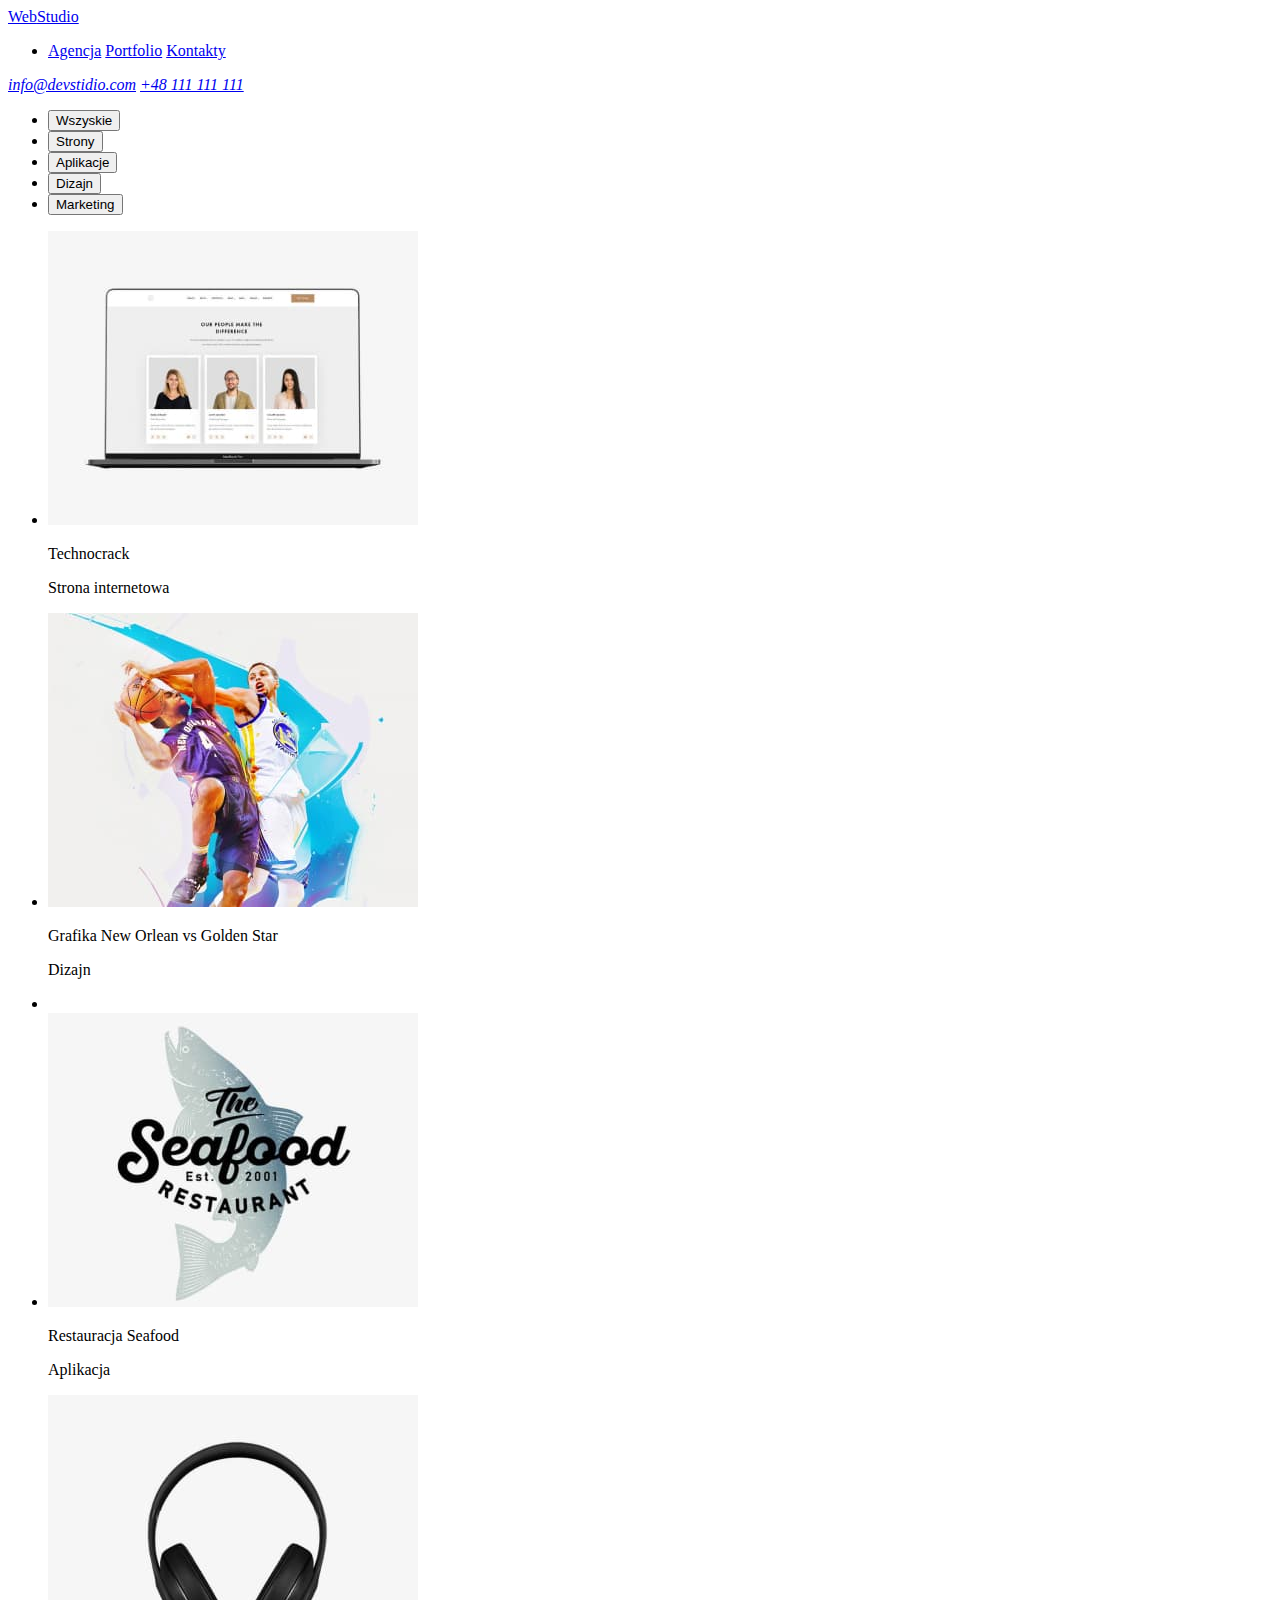
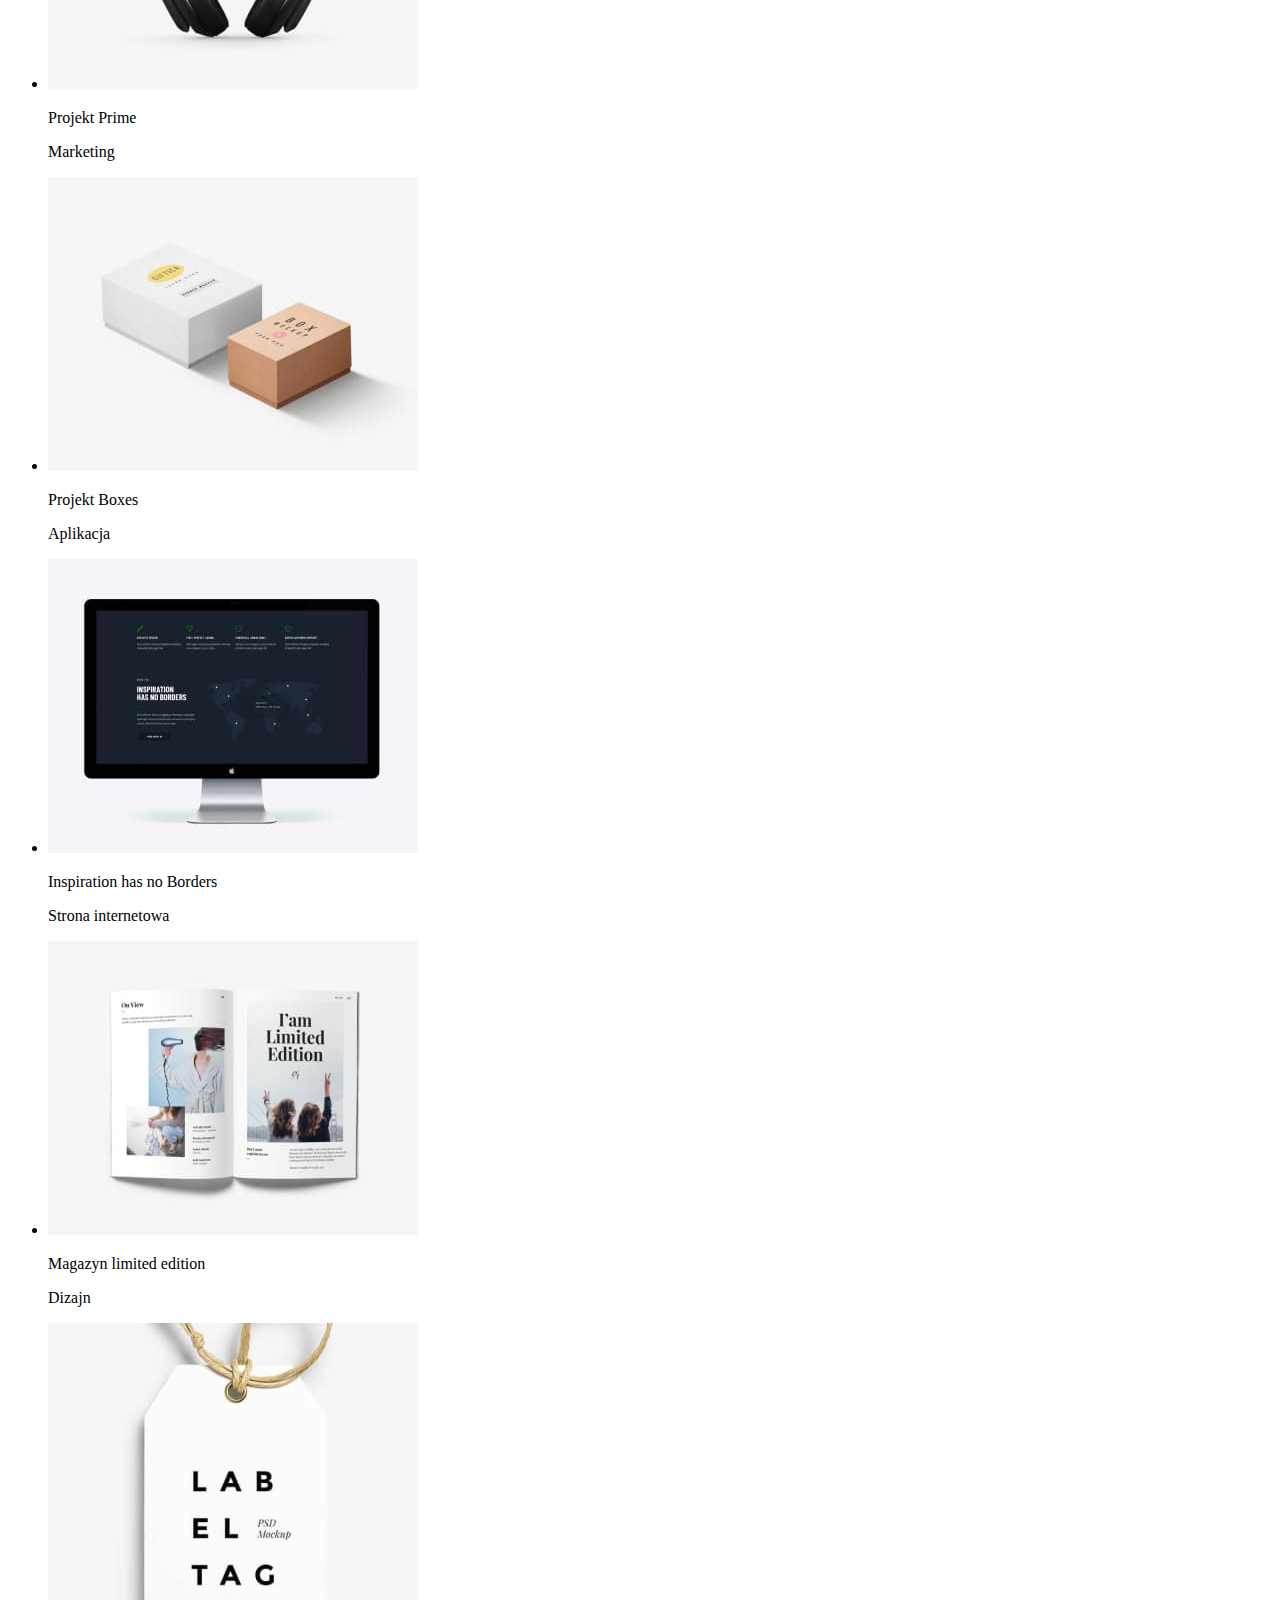
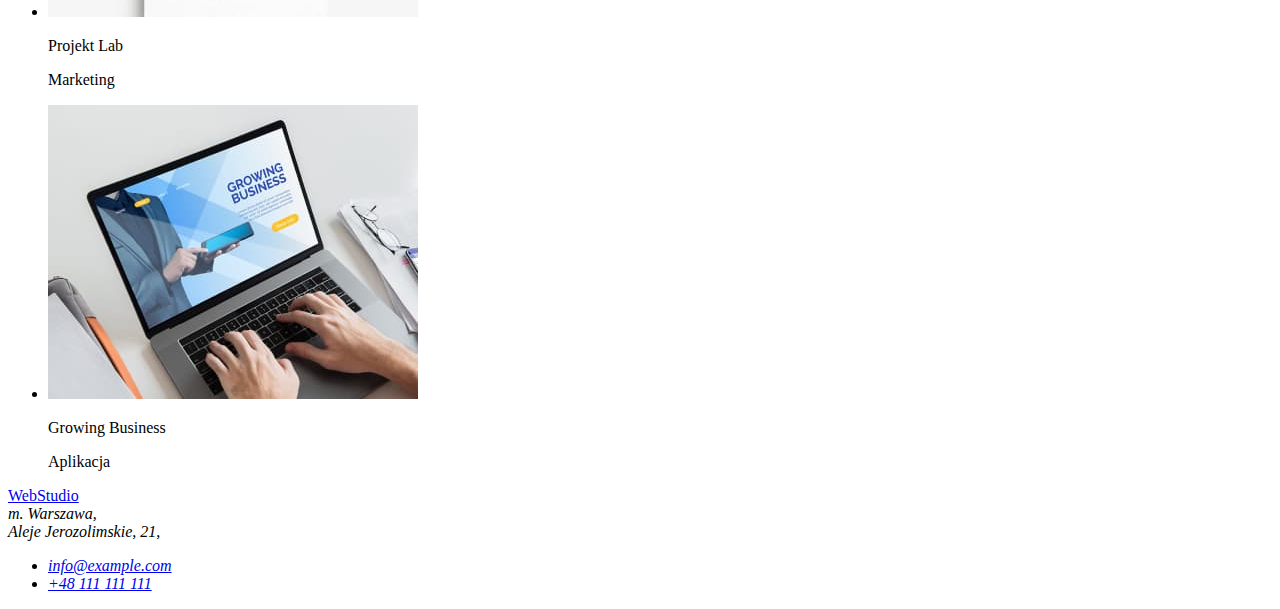
==== portfolio.html @ 35cb4743 "second work" ====
<!DOCTYPE html>
<html lang="en">
  <head>
     <title>Portfolio</title>
     <meta charset="utf-8"/>
     <link rel="preconnect" href="https://fonts.googleapis.com">
     <link rel="preconnect" href="https://fonts.gstatic.com" crossorigin>
     <link href="https://fonts.googleapis.com/css2?family=Raleway:wght@700&family=Roboto:wght@400;500;700;900&display=swap" 
     rel="stylesheet"
     />
     <link rel="stylesheet" href="style.css">
  </head>
  <body>
   <header>
    <a class="link, colorblue" href="#"><span>Web</span><span>Studio</span></a>
    <nav>
      <ul>
        <li>
          <a class="link" href="Agencja">Agencja</a>
          <a class="link, colorblue" href="./portfolio.html">Portfolio</a>
          <a class="link" href="Kontakty">Kontakty</a>
        </li>
      </ul>
      <address>
        <a class="link" href="mailto:info@devstudio.com">info@devstidio.com</a>
        <a class="link" href="tel:+48111111111">+48 111 111 111</a>
      </address>
    </nav>
   </header>
    <main>
      <section>
          <ul>
               <li><button class="link, background" type="button">Wszyskie</button></li>
               <li><button class="link" type="button">Strony</button></li>
               <li><button class="link" type="button">Aplikacje</button></li>
               <li><button class="link" type="button">Dizajn</button></li>
               <li><button class="link" type="button">Marketing</button></li>
          </ul>
      </section>
      <section>
        <ul>
          <li><img class="link" src="./images/img(9).jpg" alt="Technocrack" width="370" height="294"/>
            <p>Technocrack</p> 
            <p>Strona internetowa</p></li>
          <li><img class="link" src="./images/img(1)(1).jpg" alt="Grafika New Orlean vs Golden Star" width="370" height="294"/>
            <p>Grafika New Orlean vs Golden Star</p>
            <p>Dizajn</p><li>
          <li><img class="link" src="./images/img(2)(1).jpg" alt="Restauracja Seafood" width="370" height="294"/>
            <p>Restauracja Seafood</p>
            <p>Aplikacja</p></li>
          <li><img class="link" src="./images/img(3)(1).jpg" alt="Projekt Prime" width="370" height="294" />
            <p>Projekt Prime</p>
            <p>Marketing</p></li>
          <li><img class="link" src="./images/img(4)(1).jpg" alt="Projekt Boxes" width="370" height="294"/>
            <p>Projekt Boxes</p>
            <p>Aplikacja</p></li>
          <li><img class="link" src="./images/img(5)(1).jpg" alt="Inspiration has no Borders" width="370" height="294"/>
            <p>Inspiration has no Borders</p>
            <p>Strona internetowa</p></li>
          <li><img class="link" src="./images/img(6)(1).jpg" alt="Magazyn limited edition" width="370" height="294"/>
            <p>Magazyn limited edition</p>
            <p>Dizajn</p></li>
          <li><img class="link" src="./images/img(7)(1).jpg" alt="Projekt Lab" width="370" height="294"/>
            <p>Projekt Lab</p>
            <p>Marketing</p></li>
          <li><img class="link" src="./images/img(8)(1).jpg" alt="Growing Business" width="370" height="294"/>
            <p>Growing Business</p>
            <p>Aplikacja</p></li>
        </ul>
      </section>
     </main>
     <footer>
      <a class="link, colorblue" href="#"><span>Web</span><span>Studio</span></a>
       <address>
        m. Warszawa, <br/>
        Aleje Jerozolimskie, 21, <br/>
       </address>
        <address>
          <ul>
            <li><a class="link" href="mailto:info@example.com">info@example.com</a></li>
            <li><a class="link" href="tel:+48111111111">+48 111 111 111</a></li>
          </ul>
        </address>
     </footer>
  </body>
</html>
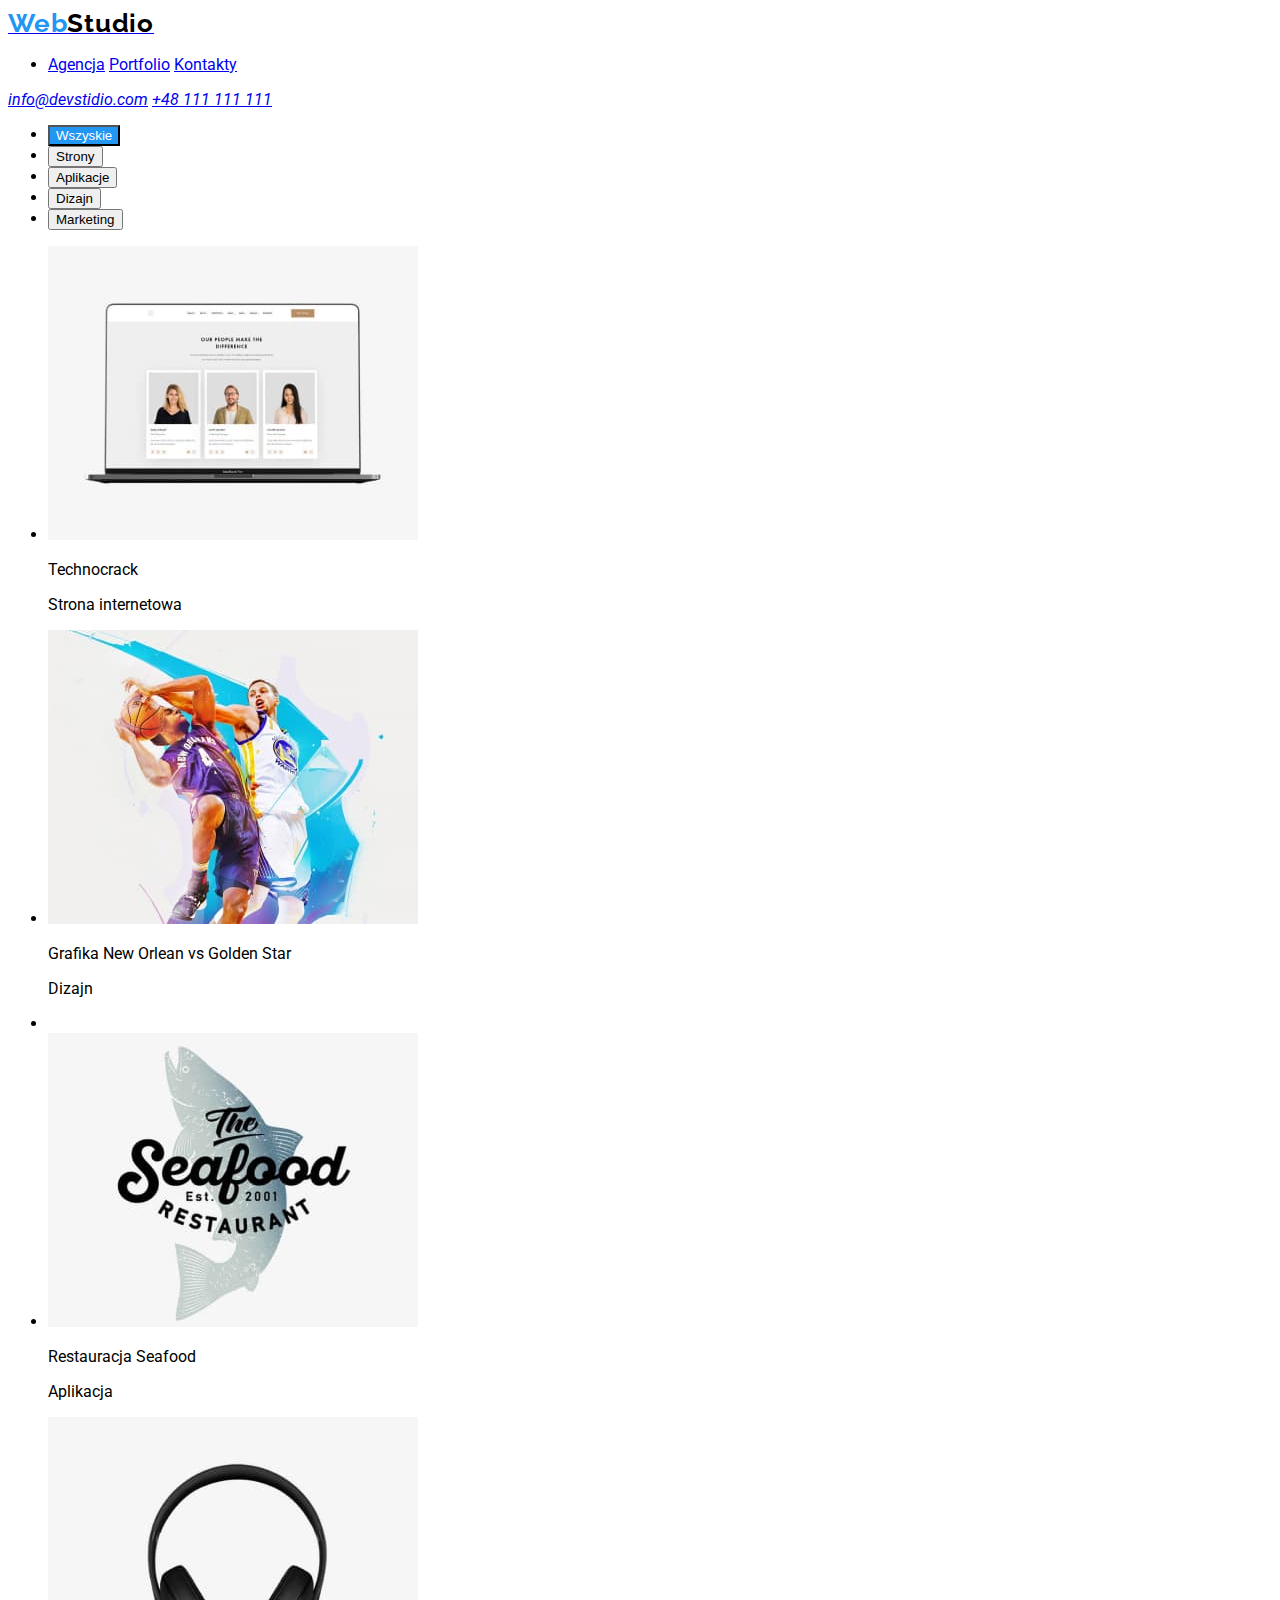
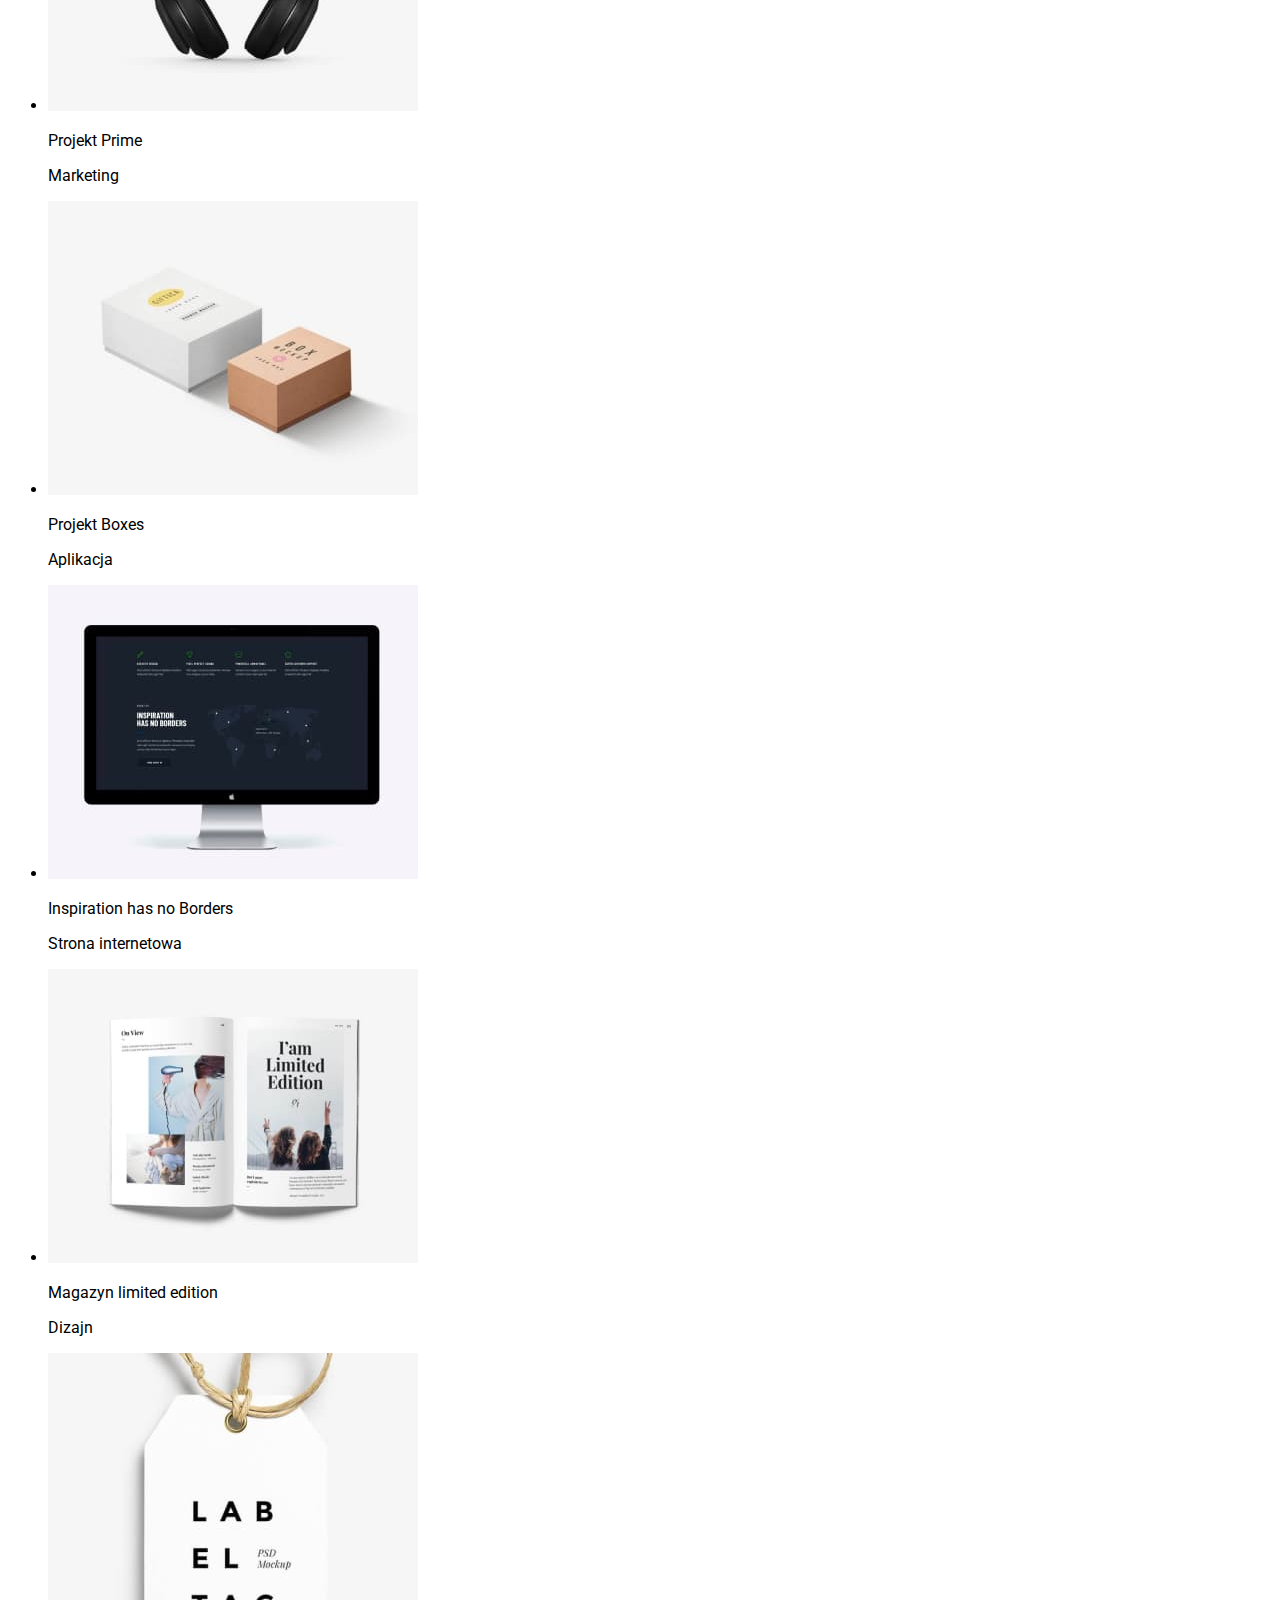
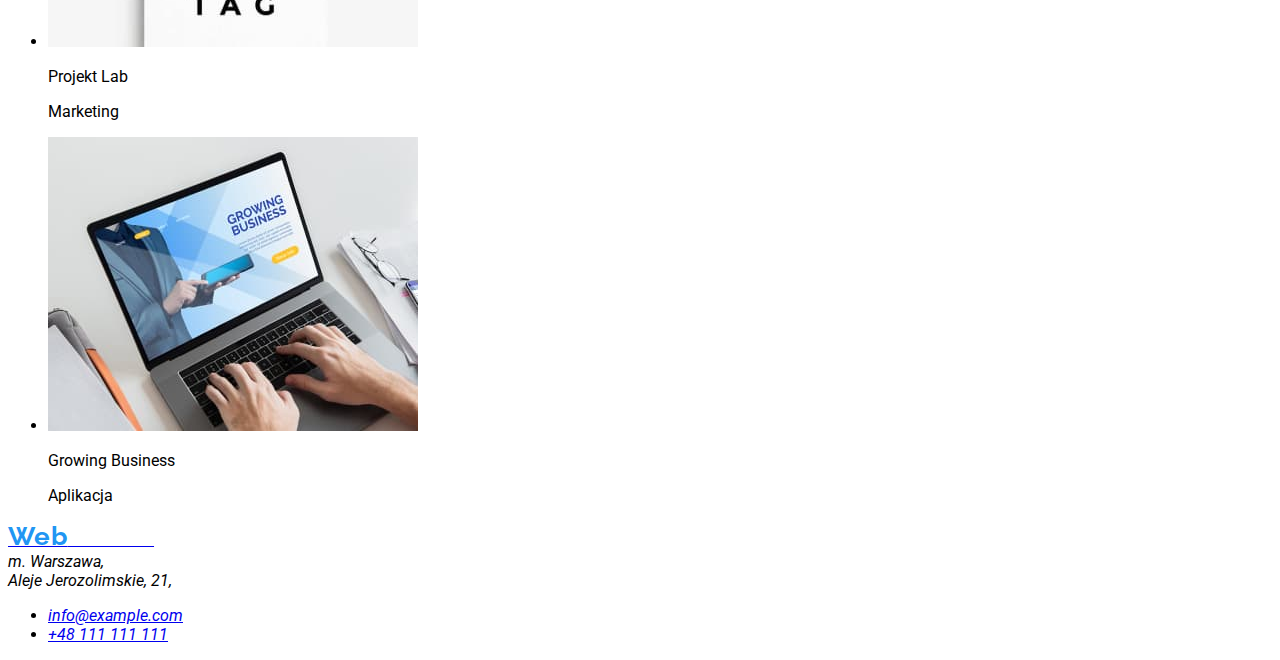
==== commit f37a41b2: "another" ====
--- a/portfolio.html
+++ b/portfolio.html
@@ -12,12 +12,12 @@
   </head>
   <body>
    <header>
-    <a class="link, colorblue" href="#"><span>Web</span><span>Studio</span></a>
+    <a class="link" href="#"><span class="colorbluew">Web</span><span class="colorblack">Studio</span></a>
     <nav>
       <ul>
         <li>
           <a class="link" href="Agencja">Agencja</a>
-          <a class="link, colorblue" href="./portfolio.html">Portfolio</a>
+          <a class="link" href="./portfolio.html">Portfolio</a>
           <a class="link" href="Kontakty">Kontakty</a>
         </li>
       </ul>
@@ -70,7 +70,7 @@
       </section>
      </main>
      <footer>
-      <a class="link, colorblue" href="#"><span>Web</span><span>Studio</span></a>
+      <a class="link" href="#"><span class="colorbluew">Web</span><span class="colorwhite">Studio</span></a>
        <address>
         m. Warszawa, <br/>
         Aleje Jerozolimskie, 21, <br/>
--- a/style.css
+++ b/style.css
@@ -0,0 +1,39 @@
+body {
+    font-family: 'Roboto', sans-serif;
+}
+.link:focus,
+.link:hover {
+    color: blue;
+    text-decoration: none;
+}
+ .colorbluew {
+    color: #2196F3;font-family: Raleway;
+    font-size: 26px;
+    font-weight: 700;
+    line-height: 31px;
+    letter-spacing: 0.03em;
+    text-align: left;
+ }
+ .colorblack {
+  color: #000000; font-family: Raleway;
+font-size: 26px;
+font-weight: 700;
+line-height: 31px;
+letter-spacing: 0.03em;
+text-align: left;
+ }
+ .colorwhite{
+color: #FFFFFF;  font-family: Raleway;
+font-size: 26px;
+font-weight: 700;
+line-height: 31px;
+letter-spacing: 0.03em;
+text-align: left;
+ }
+ .background {
+    background-color:#2196F3;
+    color:#FFFFFF;
+ }
+ button{
+    cursor: pointer;
+ }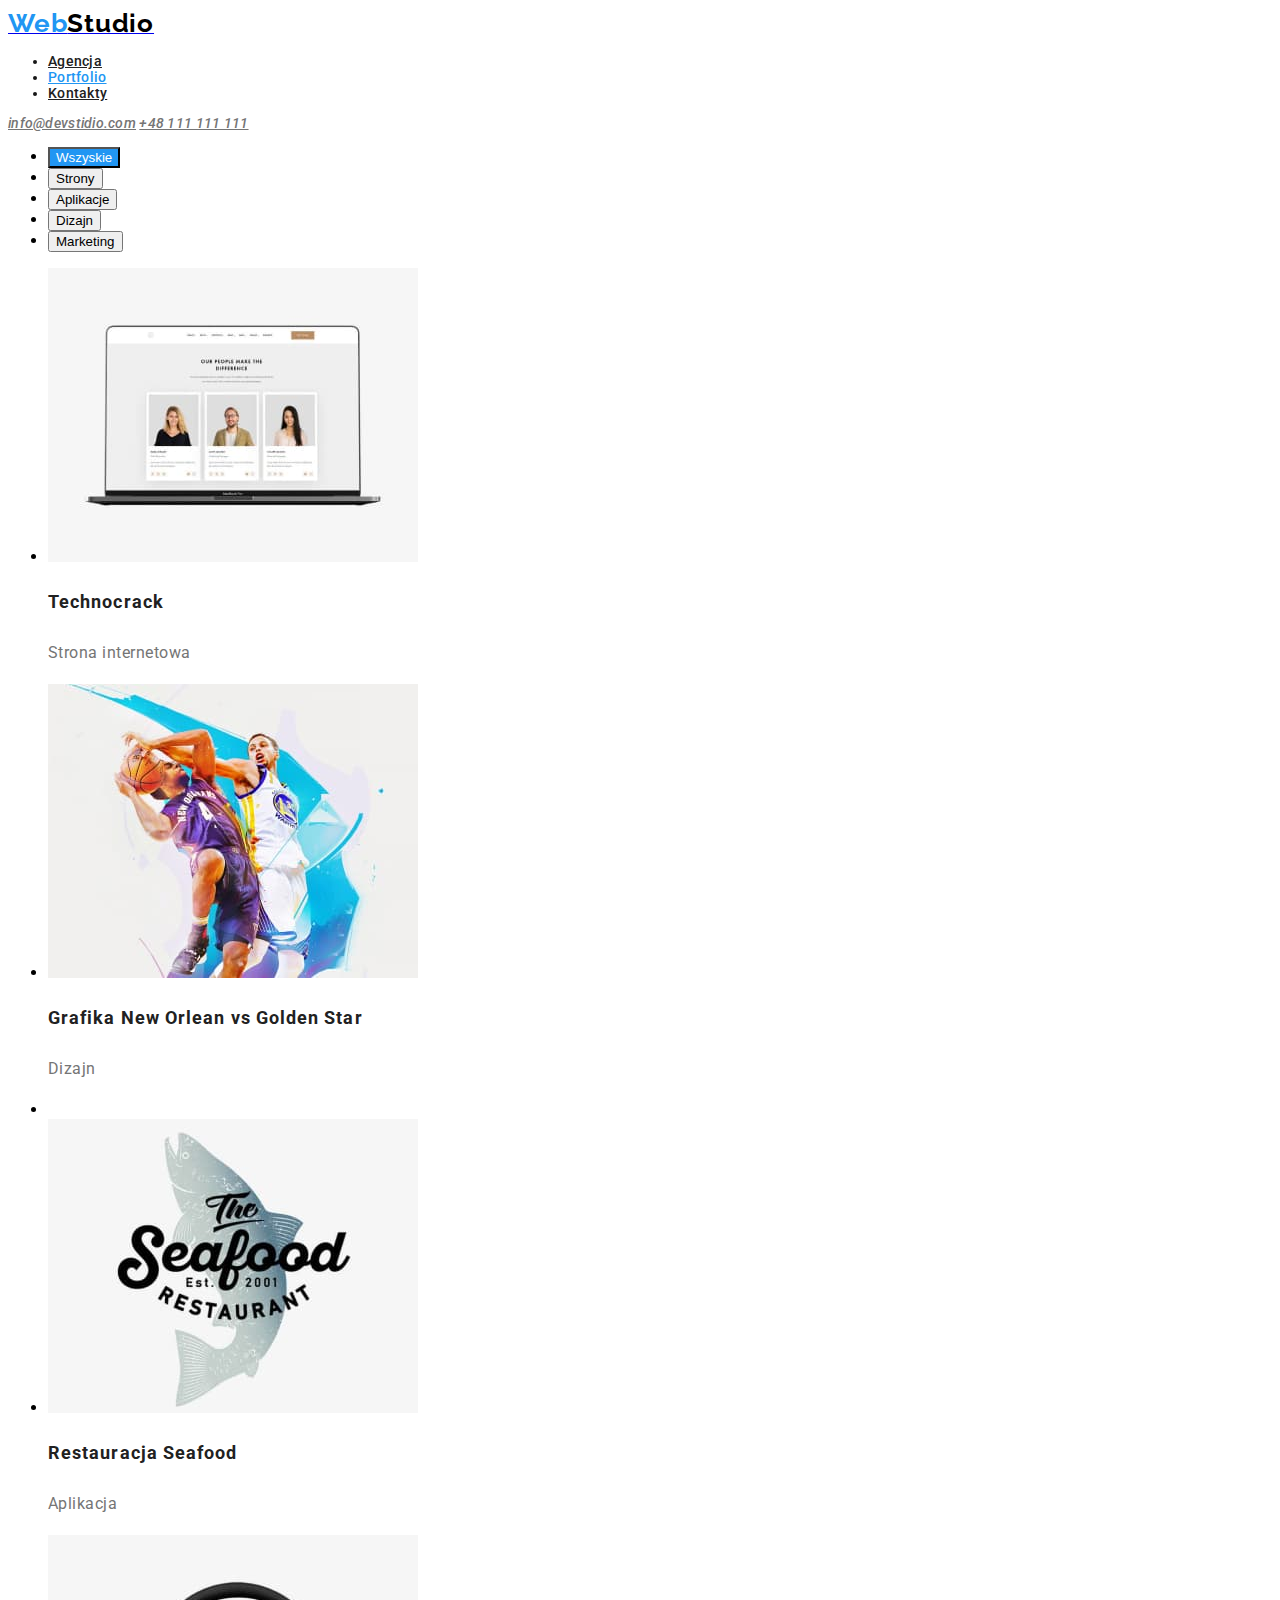
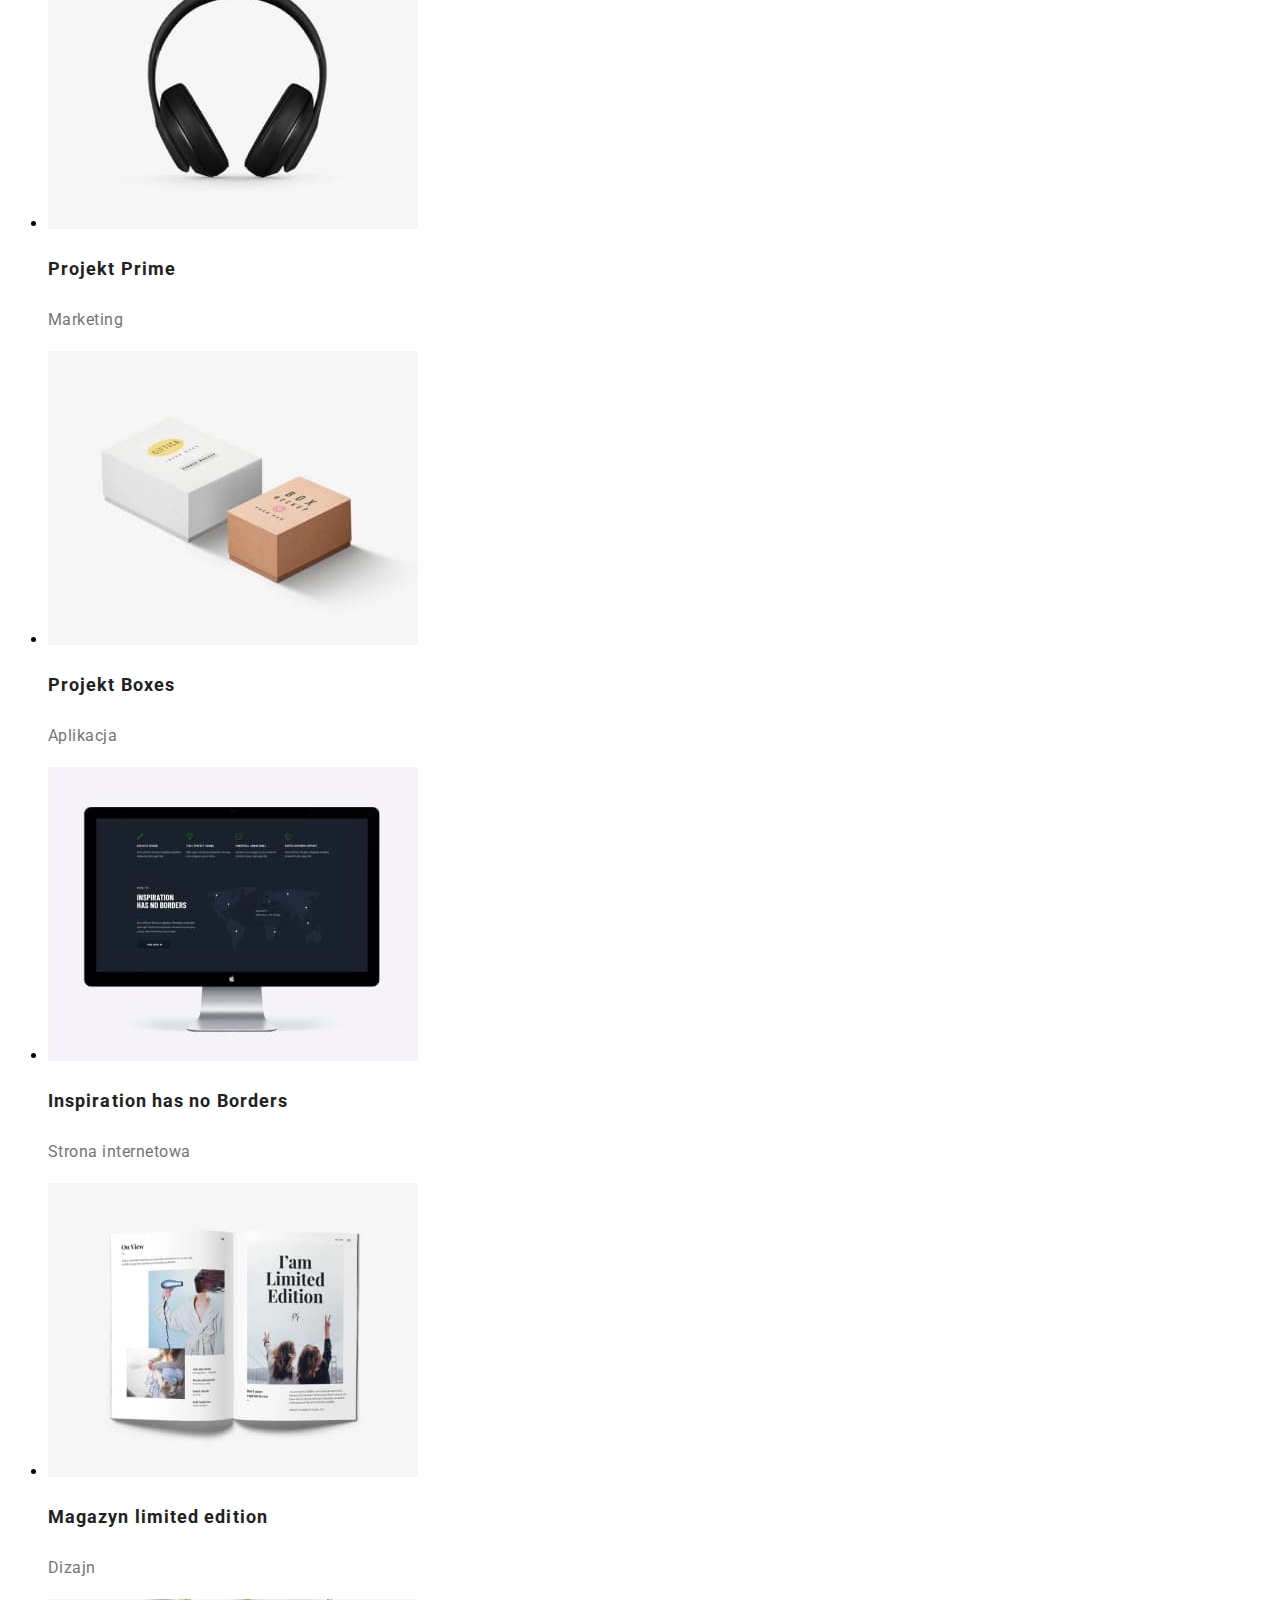
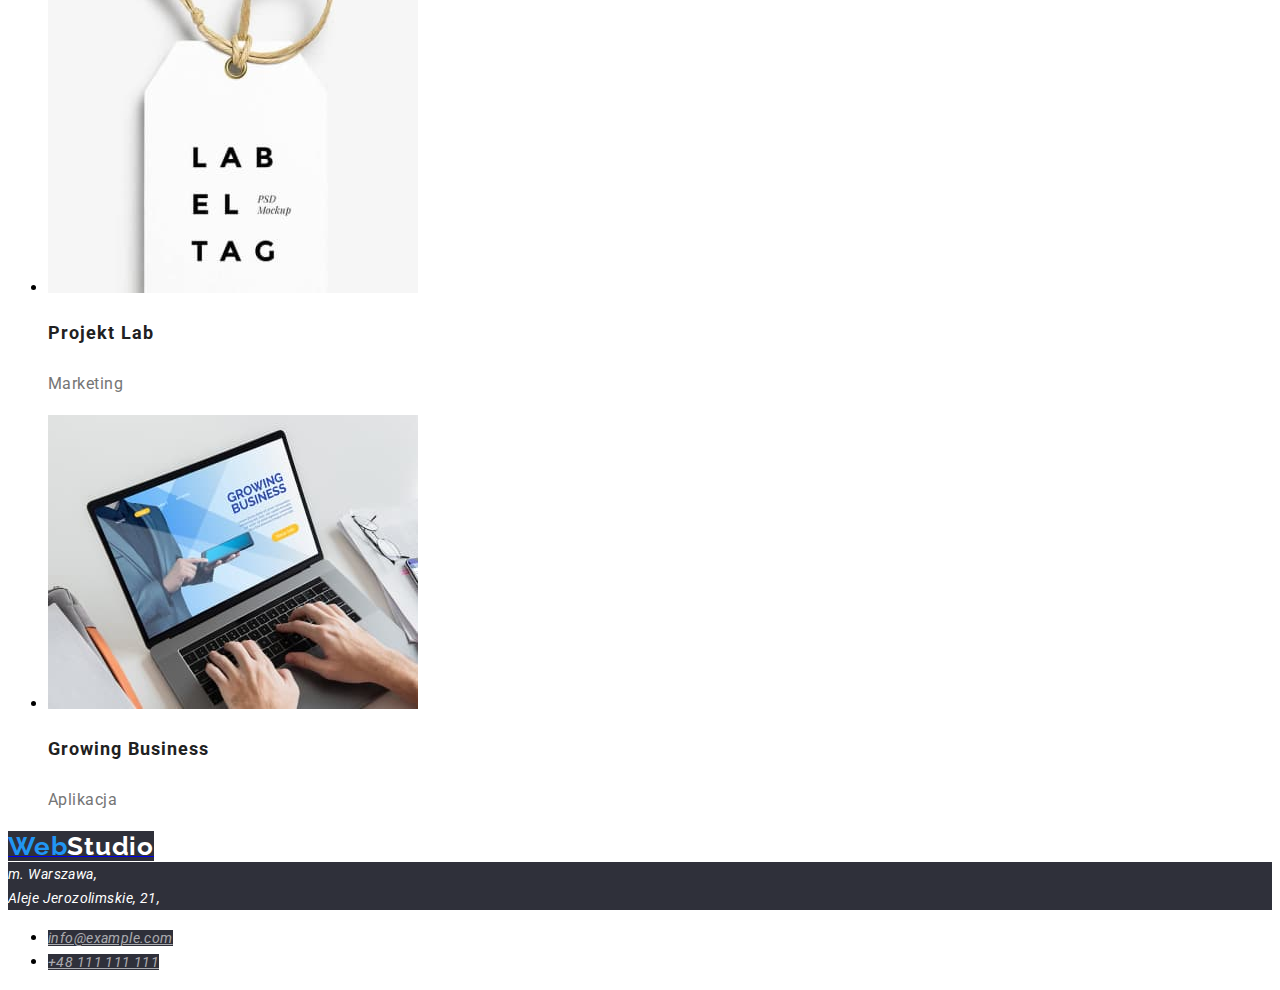
==== commit e703ce5e: "second homework" ====
--- a/portfolio.html
+++ b/portfolio.html
@@ -12,18 +12,16 @@
   </head>
   <body>
    <header>
-    <a class="link" href="#"><span class="colorbluew">Web</span><span class="colorblack">Studio</span></a>
+    <a class="link" href="./index.html"><span class="colorblue">Web</span><span class="colorblack">Studio</span></a>
     <nav>
       <ul>
-        <li>
-          <a class="link" href="Agencja">Agencja</a>
-          <a class="link" href="./portfolio.html">Portfolio</a>
-          <a class="link" href="Kontakty">Kontakty</a>
-        </li>
+        <li><a class="link black" href="Agencja">Agencja</a></li>
+        <li><a class="link blue" href="./portfolio.html">Portfolio</a></li>
+        <li><a class="link black" href="Kontakty">Kontakty</a></li>
       </ul>
       <address>
-        <a class="link" href="mailto:info@devstudio.com">info@devstidio.com</a>
-        <a class="link" href="tel:+48111111111">+48 111 111 111</a>
+        <a class="link grey" href="mailto:info@devstudio.com">info@devstidio.com</a>
+        <a class="link grey" href="tel:+48111111111">+48 111 111 111</a>
       </address>
     </nav>
    </header>
@@ -40,45 +38,45 @@
       <section>
         <ul>
           <li><img class="link" src="./images/img(9).jpg" alt="Technocrack" width="370" height="294"/>
-            <p>Technocrack</p> 
-            <p>Strona internetowa</p></li>
+            <p class="header1">Technocrack</p> 
+            <p class="text1">Strona internetowa</p></li>
           <li><img class="link" src="./images/img(1)(1).jpg" alt="Grafika New Orlean vs Golden Star" width="370" height="294"/>
-            <p>Grafika New Orlean vs Golden Star</p>
-            <p>Dizajn</p><li>
+            <p class="header1">Grafika New Orlean vs Golden Star</p>
+            <p class="text1">Dizajn</p><li>
           <li><img class="link" src="./images/img(2)(1).jpg" alt="Restauracja Seafood" width="370" height="294"/>
-            <p>Restauracja Seafood</p>
-            <p>Aplikacja</p></li>
+            <p class="header1">Restauracja Seafood</p>
+            <p class="text1">Aplikacja</p></li>
           <li><img class="link" src="./images/img(3)(1).jpg" alt="Projekt Prime" width="370" height="294" />
-            <p>Projekt Prime</p>
-            <p>Marketing</p></li>
+            <p class="header1">Projekt Prime</p>
+            <p class="text1">Marketing</p></li>
           <li><img class="link" src="./images/img(4)(1).jpg" alt="Projekt Boxes" width="370" height="294"/>
-            <p>Projekt Boxes</p>
-            <p>Aplikacja</p></li>
+            <p class="header1">Projekt Boxes</p>
+            <p class="text1">Aplikacja</p></li>
           <li><img class="link" src="./images/img(5)(1).jpg" alt="Inspiration has no Borders" width="370" height="294"/>
-            <p>Inspiration has no Borders</p>
-            <p>Strona internetowa</p></li>
+            <p class="header1">Inspiration has no Borders</p>
+            <p class="text1">Strona internetowa</p></li>
           <li><img class="link" src="./images/img(6)(1).jpg" alt="Magazyn limited edition" width="370" height="294"/>
-            <p>Magazyn limited edition</p>
-            <p>Dizajn</p></li>
+            <p class="header1">Magazyn limited edition</p>
+            <p class="text1">Dizajn</p></li>
           <li><img class="link" src="./images/img(7)(1).jpg" alt="Projekt Lab" width="370" height="294"/>
-            <p>Projekt Lab</p>
-            <p>Marketing</p></li>
+            <p class="header1">Projekt Lab</p>
+            <p class="text1">Marketing</p></li>
           <li><img class="link" src="./images/img(8)(1).jpg" alt="Growing Business" width="370" height="294"/>
-            <p>Growing Business</p>
-            <p>Aplikacja</p></li>
+            <p class="header1">Growing Business</p>
+            <p class="text1">Aplikacja</p></li>
         </ul>
       </section>
      </main>
      <footer>
       <a class="link" href="#"><span class="colorbluew">Web</span><span class="colorwhite">Studio</span></a>
-       <address>
+       <address class="adress">
         m. Warszawa, <br/>
         Aleje Jerozolimskie, 21, <br/>
        </address>
         <address>
           <ul>
-            <li><a class="link" href="mailto:info@example.com">info@example.com</a></li>
-            <li><a class="link" href="tel:+48111111111">+48 111 111 111</a></li>
+            <li><a class="link footer" href="mailto:info@example.com">info@example.com</a></li>
+            <li><a class="link footer" href="tel:+48111111111">+48 111 111 111</a></li>
           </ul>
         </address>
      </footer>
--- a/style.css
+++ b/style.css
@@ -3,11 +3,20 @@
 }
 .link:focus,
 .link:hover {
-    color: blue;
+    color: #000000 ;
     text-decoration: none;
 }
+.colorblue{
+   color: #2196F3; font-family: Raleway;
+    font-size: 26px;
+    font-weight: 700;
+    line-height: 31px;
+    letter-spacing: 0.03em;
+    text-align: left;
+}
  .colorbluew {
-    color: #2196F3;font-family: Raleway;
+   background-color: #2F303A;
+    color: #2196F3; font-family: Raleway;
     font-size: 26px;
     font-weight: 700;
     line-height: 31px;
@@ -22,7 +31,7 @@
 letter-spacing: 0.03em;
 text-align: left;
  }
- .colorwhite{
+ .colorwhite { background-color:#2F303A;
 color: #FFFFFF;  font-family: Raleway;
 font-size: 26px;
 font-weight: 700;
@@ -36,4 +45,136 @@
  }
  button{
     cursor: pointer;
- }+ }
+ nav{
+   color: #161616;
+   font-family: Roboto;
+font-size: 14px;
+font-weight: 500;
+line-height: 16px;
+letter-spacing: 0.02em;
+text-align: left;
+ }
+ h1{
+   color: #FFFFFF;
+   font-family: Roboto;
+font-size: 44px;
+font-weight: 900;
+line-height: 60px;
+letter-spacing: 0.06em;
+text-align: center;
+background-color: #000000;
+}
+.blue{color: #2196F3; 
+   font-family: Roboto;
+   font-size: 14px;
+   font-weight: 500;
+   line-height: 16px;
+   letter-spacing: 0.02em;
+   text-align: left;
+   
+   
+}
+.grey{color: #757575;
+   font-family: Roboto;
+font-size: 14px;
+font-weight: 500;
+line-height: 16px;
+letter-spacing: 0.02em;
+text-align: left;
+}
+.button1{
+   color: #FFFFFF;
+   font-family: Roboto;
+font-size: 16px;
+font-weight: 700;
+line-height: 30px;
+letter-spacing: 0.06em;
+text-align: center;
+background-color: #2196F3;
+}
+.header{
+   color: #212121;
+   font-family: Roboto;
+font-size: 14px;
+font-weight: 700;
+line-height: 16px;
+letter-spacing: 0.03em;
+text-align: left;
+}
+.text{
+   color:#757575;
+   font-family: Roboto;
+font-size: 14px;
+font-weight: 400;
+line-height: 24px;
+letter-spacing: 0.03em;
+text-align: left;
+}
+h2{
+   color:#212121;
+   font-family: Roboto;
+font-size: 36px;
+font-weight: 700;
+line-height: 42px;
+letter-spacing: 0.03em;
+text-align: center;
+}
+.name{ color: #212121;
+   font-family: Roboto;
+font-size: 16px;
+font-weight: 500;
+line-height: 19px;
+letter-spacing: 0.03em;
+text-align: center;
+}
+.work{ color: #757575;
+   font-family: Roboto;
+font-size: 16px;
+font-weight: 400;
+line-height: 19px;
+letter-spacing: 0.03em;
+text-align: center;
+}
+.footer{ color: #FFFFFF99;
+   background-color: #2F303A;
+   font-family: Roboto;
+font-size: 14px;
+font-weight: 400;
+line-height: 24px;
+letter-spacing: 0.03em;
+text-align: left;
+}
+.adress{color: #FFFFFF;background-color: #2F303A;
+   font-family: Roboto;
+font-size: 14px;
+font-weight: 400;
+line-height: 24px;
+letter-spacing: 0.03em;
+text-align: left;
+}
+.black{
+   color: #212121;
+font-family: Roboto;
+font-size: 14px;
+font-weight: 500;
+line-height: 16px;
+letter-spacing: 0.02em;
+text-align: left;
+}
+.header1{ color: #212121;
+   font-family: Roboto;
+font-size: 18px;
+font-weight: 700;
+line-height: 36px;
+letter-spacing: 0.06em;
+text-align: left;
+}
+.text1{color: #757575;
+   font-family: Roboto;
+font-size: 16px;
+font-weight: 400;
+line-height: 30px;
+letter-spacing: 0.03em;
+text-align: left;
+}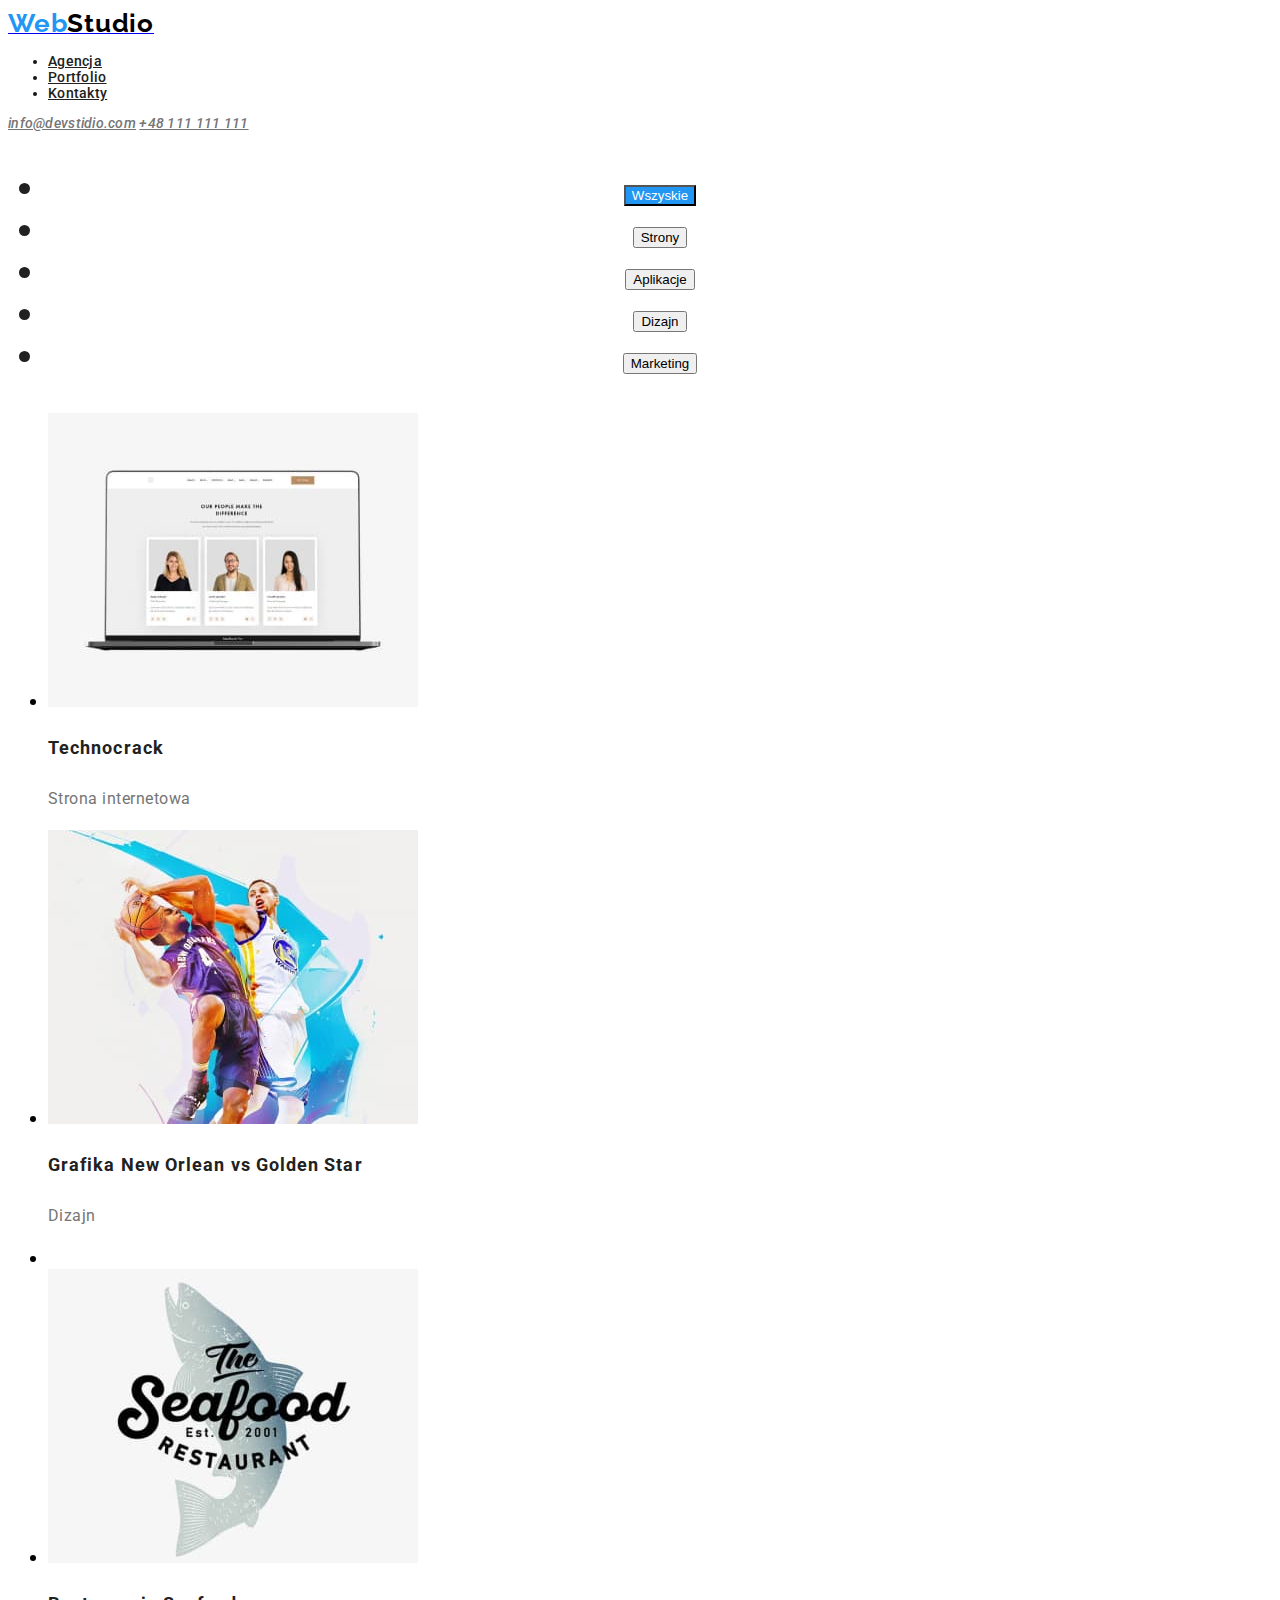
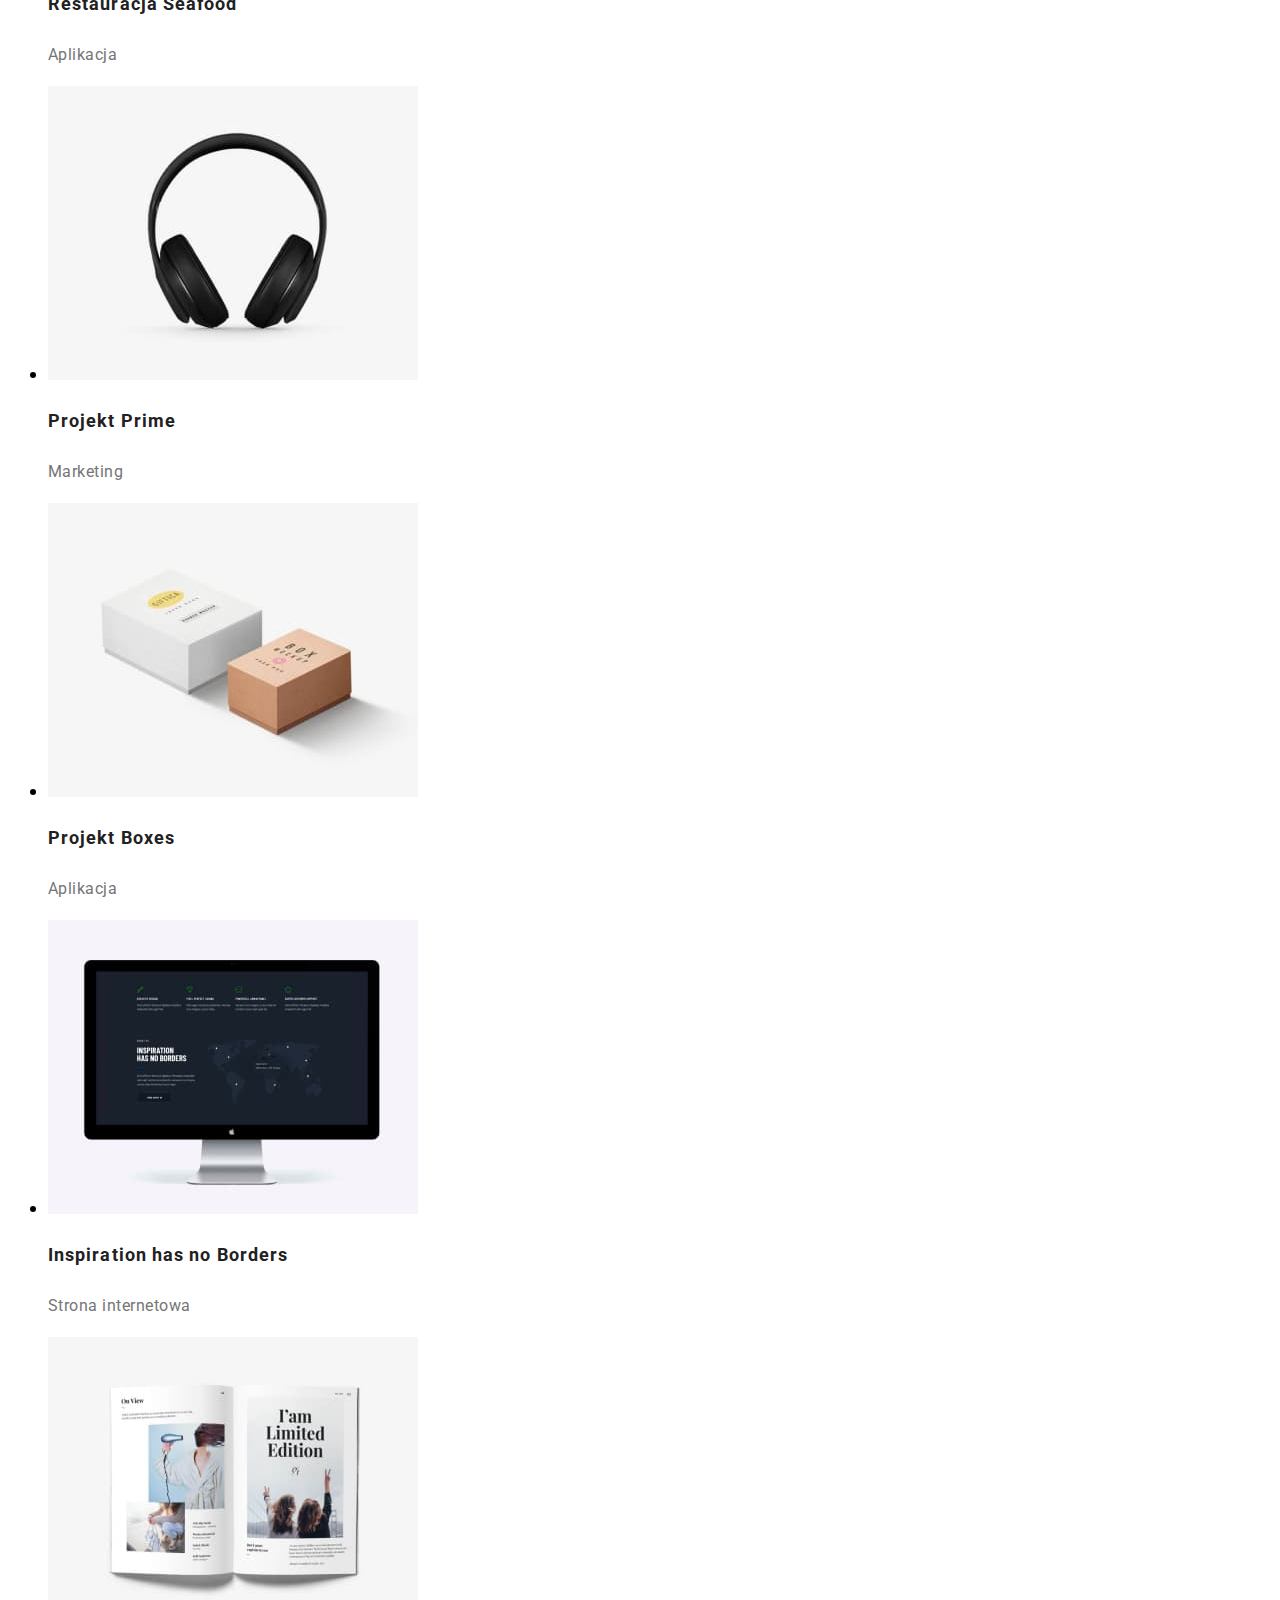
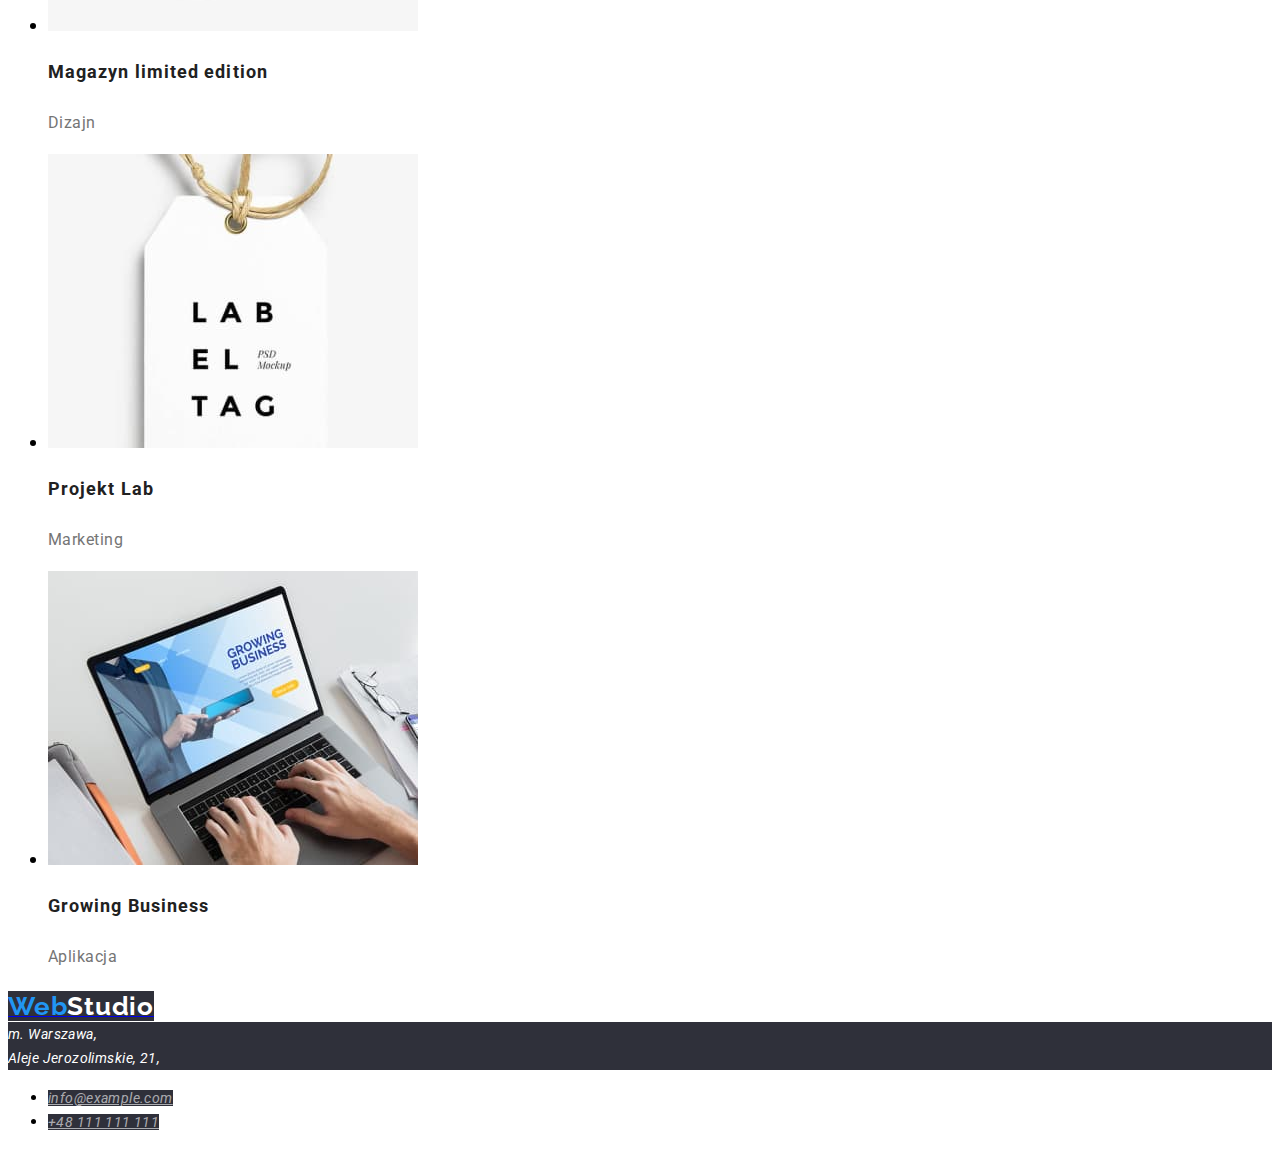
==== commit 4bae1422: "second homework" ====
--- a/portfolio.html
+++ b/portfolio.html
@@ -8,7 +8,7 @@
      <link href="https://fonts.googleapis.com/css2?family=Raleway:wght@700&family=Roboto:wght@400;500;700;900&display=swap" 
      rel="stylesheet"
      />
-     <link rel="stylesheet" href="style.css">
+     <link rel="stylesheet" href="./css/style.css">
   </head>
   <body>
    <header>
@@ -16,7 +16,7 @@
     <nav>
       <ul>
         <li><a class="link black" href="Agencja">Agencja</a></li>
-        <li><a class="link blue" href="./portfolio.html">Portfolio</a></li>
+        <li><a class="link black bluehover" href="./portfolio.html">Portfolio</a></li>
         <li><a class="link black" href="Kontakty">Kontakty</a></li>
       </ul>
       <address>
@@ -27,48 +27,53 @@
    </header>
     <main>
       <section>
+        <h2>
           <ul>
-               <li><button class="link, background" type="button">Wszyskie</button></li>
-               <li><button class="link" type="button">Strony</button></li>
-               <li><button class="link" type="button">Aplikacje</button></li>
-               <li><button class="link" type="button">Dizajn</button></li>
-               <li><button class="link" type="button">Marketing</button></li>
+            <li><button class="link background" type="button">Wszyskie</button></li>
+            <li><button class="link" type="button">Strony</button></li>
+            <li><button class="link" type="button">Aplikacje</button></li>
+            <li><button class="link" type="button">Dizajn</button></li>
+            <li><button class="link" type="button">Marketing</button></li>
           </ul>
+        </h2>
       </section>
-      <section>
-        <ul>
-          <li><img class="link" src="./images/img(9).jpg" alt="Technocrack" width="370" height="294"/>
-            <p class="header1">Technocrack</p> 
-            <p class="text1">Strona internetowa</p></li>
-          <li><img class="link" src="./images/img(1)(1).jpg" alt="Grafika New Orlean vs Golden Star" width="370" height="294"/>
-            <p class="header1">Grafika New Orlean vs Golden Star</p>
-            <p class="text1">Dizajn</p><li>
-          <li><img class="link" src="./images/img(2)(1).jpg" alt="Restauracja Seafood" width="370" height="294"/>
-            <p class="header1">Restauracja Seafood</p>
-            <p class="text1">Aplikacja</p></li>
-          <li><img class="link" src="./images/img(3)(1).jpg" alt="Projekt Prime" width="370" height="294" />
-            <p class="header1">Projekt Prime</p>
-            <p class="text1">Marketing</p></li>
-          <li><img class="link" src="./images/img(4)(1).jpg" alt="Projekt Boxes" width="370" height="294"/>
-            <p class="header1">Projekt Boxes</p>
-            <p class="text1">Aplikacja</p></li>
-          <li><img class="link" src="./images/img(5)(1).jpg" alt="Inspiration has no Borders" width="370" height="294"/>
-            <p class="header1">Inspiration has no Borders</p>
-            <p class="text1">Strona internetowa</p></li>
-          <li><img class="link" src="./images/img(6)(1).jpg" alt="Magazyn limited edition" width="370" height="294"/>
-            <p class="header1">Magazyn limited edition</p>
-            <p class="text1">Dizajn</p></li>
-          <li><img class="link" src="./images/img(7)(1).jpg" alt="Projekt Lab" width="370" height="294"/>
-            <p class="header1">Projekt Lab</p>
-            <p class="text1">Marketing</p></li>
-          <li><img class="link" src="./images/img(8)(1).jpg" alt="Growing Business" width="370" height="294"/>
-            <p class="header1">Growing Business</p>
-            <p class="text1">Aplikacja</p></li>
-        </ul>
-      </section>
+      
+        <section>
+        <h3>
+          <ul>
+            <li><img class="link" src="./images/img(9).jpg" alt="Technocrack" width="370" height="294"/>
+              <p class="header1">Technocrack</p> 
+              <p class="text1">Strona internetowa</p></li>
+            <li><img class="link" src="./images/img(1)(1).jpg" alt="Grafika New Orlean vs Golden Star" width="370" height="294"/>
+              <p class="header1">Grafika New Orlean vs Golden Star</p>
+              <p class="text1">Dizajn</p><li>
+            <li><img class="link" src="./images/img(2)(1).jpg" alt="Restauracja Seafood" width="370" height="294"/>
+              <p class="header1">Restauracja Seafood</p>
+              <p class="text1">Aplikacja</p></li>
+            <li><img class="link" src="./images/img(3)(1).jpg" alt="Projekt Prime" width="370" height="294" />
+              <p class="header1">Projekt Prime</p>
+              <p class="text1">Marketing</p></li>
+            <li><img class="link" src="./images/img(4)(1).jpg" alt="Projekt Boxes" width="370" height="294"/>
+              <p class="header1">Projekt Boxes</p>
+              <p class="text1">Aplikacja</p></li>
+            <li><img class="link" src="./images/img(5)(1).jpg" alt="Inspiration has no Borders" width="370" height="294"/>
+              <p class="header1">Inspiration has no Borders</p>
+              <p class="text1">Strona internetowa</p></li>
+            <li><img class="link" src="./images/img(6)(1).jpg" alt="Magazyn limited edition" width="370" height="294"/>
+              <p class="header1">Magazyn limited edition</p>
+              <p class="text1">Dizajn</p></li>
+            <li><img class="link" src="./images/img(7)(1).jpg" alt="Projekt Lab" width="370" height="294"/>
+              <p class="header1">Projekt Lab</p>
+              <p class="text1">Marketing</p></li>
+            <li><img class="link" src="./images/img(8)(1).jpg" alt="Growing Business" width="370" height="294"/>
+              <p class="header1">Growing Business</p>
+              <p class="text1">Aplikacja</p></li>
+          </ul>
+         </h3>
+       </section>
      </main>
      <footer>
-      <a class="link" href="#"><span class="colorbluew">Web</span><span class="colorwhite">Studio</span></a>
+      <a class="link" href="./index.html"><span class="colorbluew">Web</span><span class="colorwhite">Studio</span></a>
        <address class="adress">
         m. Warszawa, <br/>
         Aleje Jerozolimskie, 21, <br/>
--- a/css/style.css
+++ b/css/style.css
@@ -0,0 +1,184 @@
+body {
+    font-family: 'Roboto', sans-serif;
+}
+.link:focus,
+{
+    color: #2196F3 ;
+    text-decoration: none;
+}
+.colorblue{
+   color: #2196F3; font-family: Raleway;
+    font-size: 26px;
+    font-weight: 700;
+    line-height: 31px;
+    letter-spacing: 0.03em;
+    text-align: left;
+}
+ .colorbluew {
+   background-color: #2F303A;
+    color: #2196F3; font-family: Raleway;
+    font-size: 26px;
+    font-weight: 700;
+    line-height: 31px;
+    letter-spacing: 0.03em;
+    text-align: left;
+ }
+ .colorblack {
+  color: #000000; font-family: Raleway;
+font-size: 26px;
+font-weight: 700;
+line-height: 31px;
+letter-spacing: 0.03em;
+text-align: left;
+ }
+ .colorwhite { background-color:#2F303A;
+color: #FFFFFF;  font-family: Raleway;
+font-size: 26px;
+font-weight: 700;
+line-height: 31px;
+letter-spacing: 0.03em;
+text-align: left;
+ }
+ .background {
+    background-color:#2196F3;
+    color:#FFFFFF;
+ }
+ button{
+    cursor: pointer;
+ }
+ nav{
+   color: #161616;
+   font-family: Roboto;
+font-size: 14px;
+font-weight: 500;
+line-height: 16px;
+letter-spacing: 0.02em;
+text-align: left;
+ }
+ h1{
+   color: #FFFFFF;
+   font-family: Roboto;
+font-size: 44px;
+font-weight: 900;
+line-height: 60px;
+letter-spacing: 0.06em;
+text-align: center;
+background-color: #000000;
+}
+.blue{color:  #000; 
+   font-family: Roboto;
+   font-size: 14px;
+   font-weight: 500;
+   line-height: 16px;
+   letter-spacing: 0.02em;
+   text-align: left;
+   
+   
+}
+.grey{color: #757575;
+   font-family: Roboto;
+font-size: 14px;
+font-weight: 500;
+line-height: 16px;
+letter-spacing: 0.02em;
+text-align: left;
+}
+.button1{
+   color: #FFFFFF;
+   font-family: Roboto;
+font-size: 16px;
+font-weight: 700;
+line-height: 30px;
+letter-spacing: 0.06em;
+text-align: center;
+background-color: #2196F3;
+}
+.header{
+   color: #212121;
+   font-family: Roboto;
+font-size: 14px;
+font-weight: 700;
+line-height: 16px;
+letter-spacing: 0.03em;
+text-align: left;
+}
+.text{
+   color:#757575;
+   font-family: Roboto;
+font-size: 14px;
+font-weight: 400;
+line-height: 24px;
+letter-spacing: 0.03em;
+text-align: left;
+}
+h2{
+   color:#212121;
+   font-family: Roboto;
+font-size: 36px;
+font-weight: 700;
+line-height: 42px;
+letter-spacing: 0.03em;
+text-align: center;
+}
+.name{ color: #212121;
+   font-family: Roboto;
+font-size: 16px;
+font-weight: 500;
+line-height: 19px;
+letter-spacing: 0.03em;
+text-align: center;
+}
+.work{ color: #757575;
+   font-family: Roboto;
+font-size: 16px;
+font-weight: 400;
+line-height: 19px;
+letter-spacing: 0.03em;
+text-align: center;
+}
+.footer{ color: #FFFFFF99;
+   background-color: #2F303A;
+   font-family: Roboto;
+font-size: 14px;
+font-weight: 400;
+line-height: 24px;
+letter-spacing: 0.03em;
+text-align: left;
+}
+.adress{color: #FFFFFF;background-color: #2F303A;
+   font-family: Roboto;
+font-size: 14px;
+font-weight: 400;
+line-height: 24px;
+letter-spacing: 0.03em;
+text-align: left;
+}
+.black{
+   color: #212121;
+font-family: Roboto;
+font-size: 14px;
+font-weight: 500;
+line-height: 16px;
+letter-spacing: 0.02em;
+text-align: left;
+}
+.bluehover:hover
+{
+   color: #2196F3;
+}
+.header1{ color: #212121;
+   font-family: Roboto;
+font-size: 18px;
+font-weight: 700;
+line-height: 36px;
+letter-spacing: 0.06em;
+text-align: left;
+}
+.text1{color: #757575;
+   font-family: Roboto;
+font-size: 16px;
+font-weight: 400;
+line-height: 30px;
+letter-spacing: 0.03em;
+text-align: left;
+}
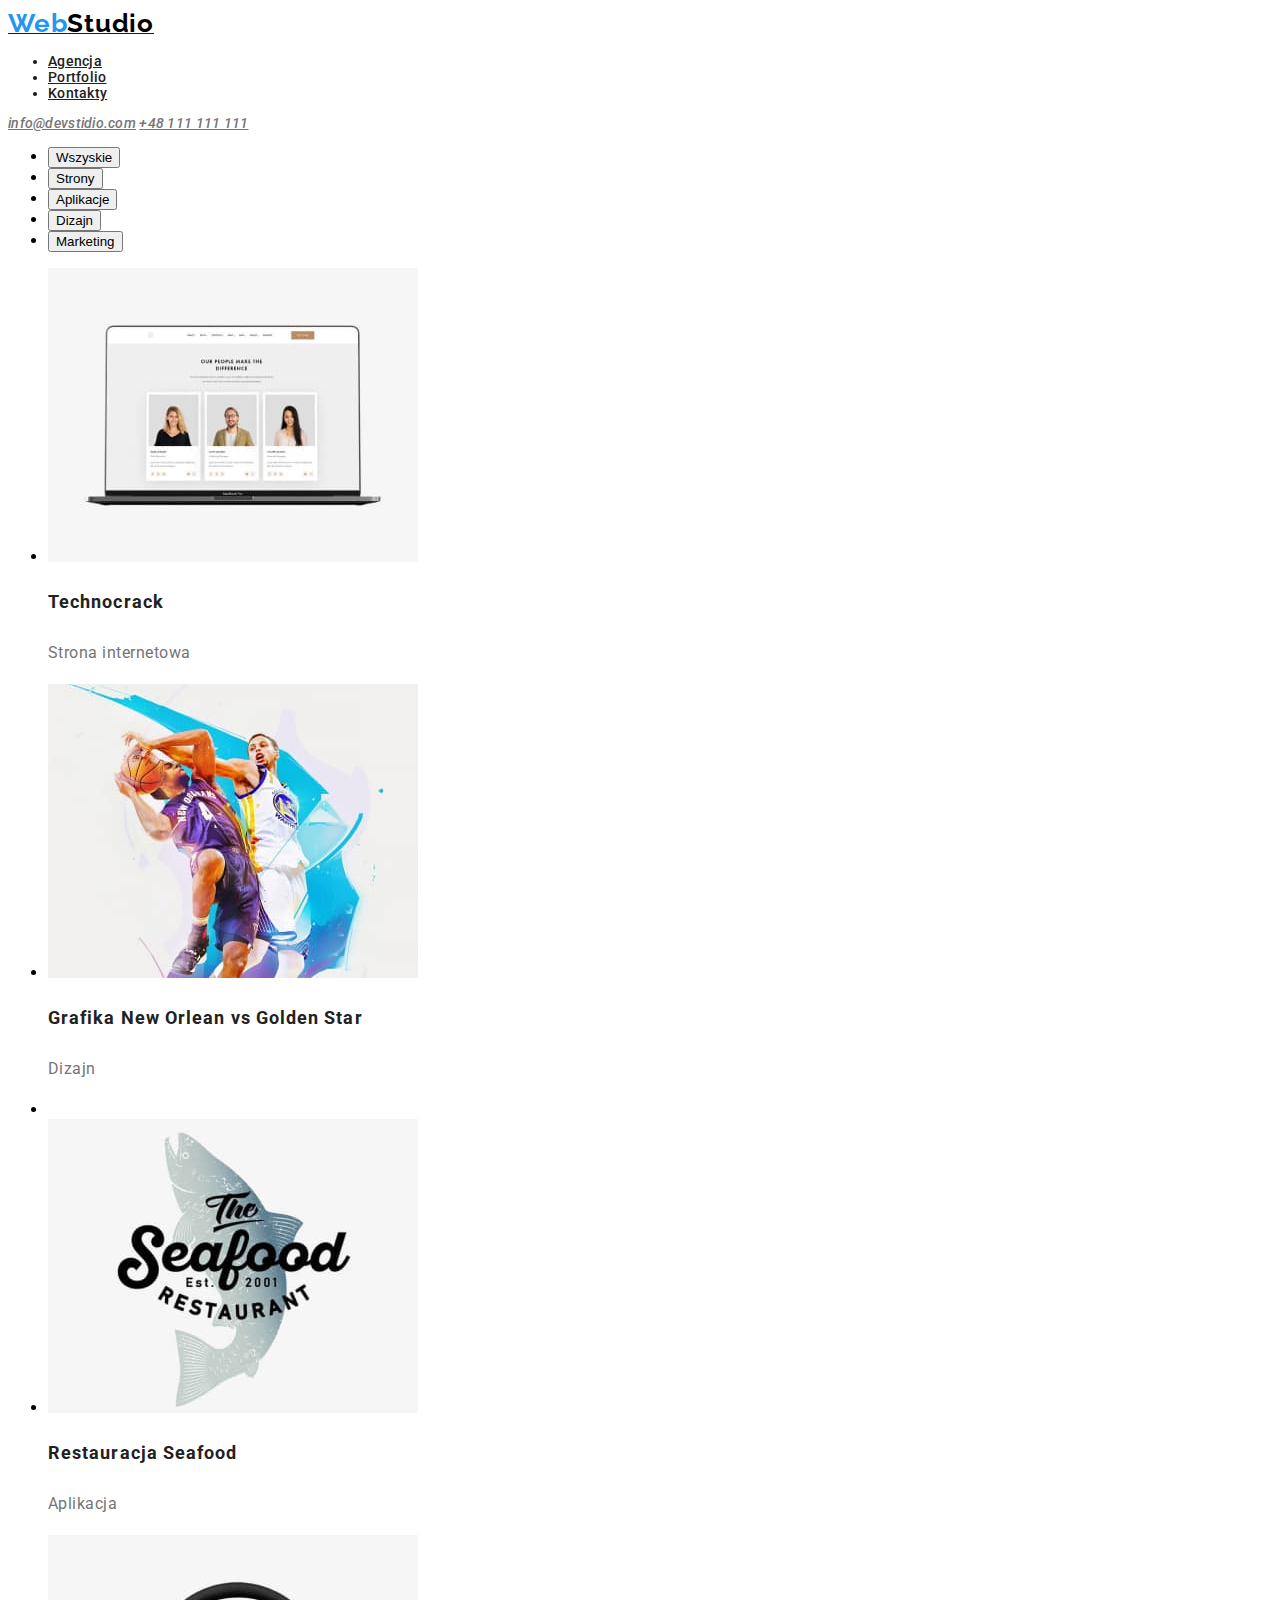
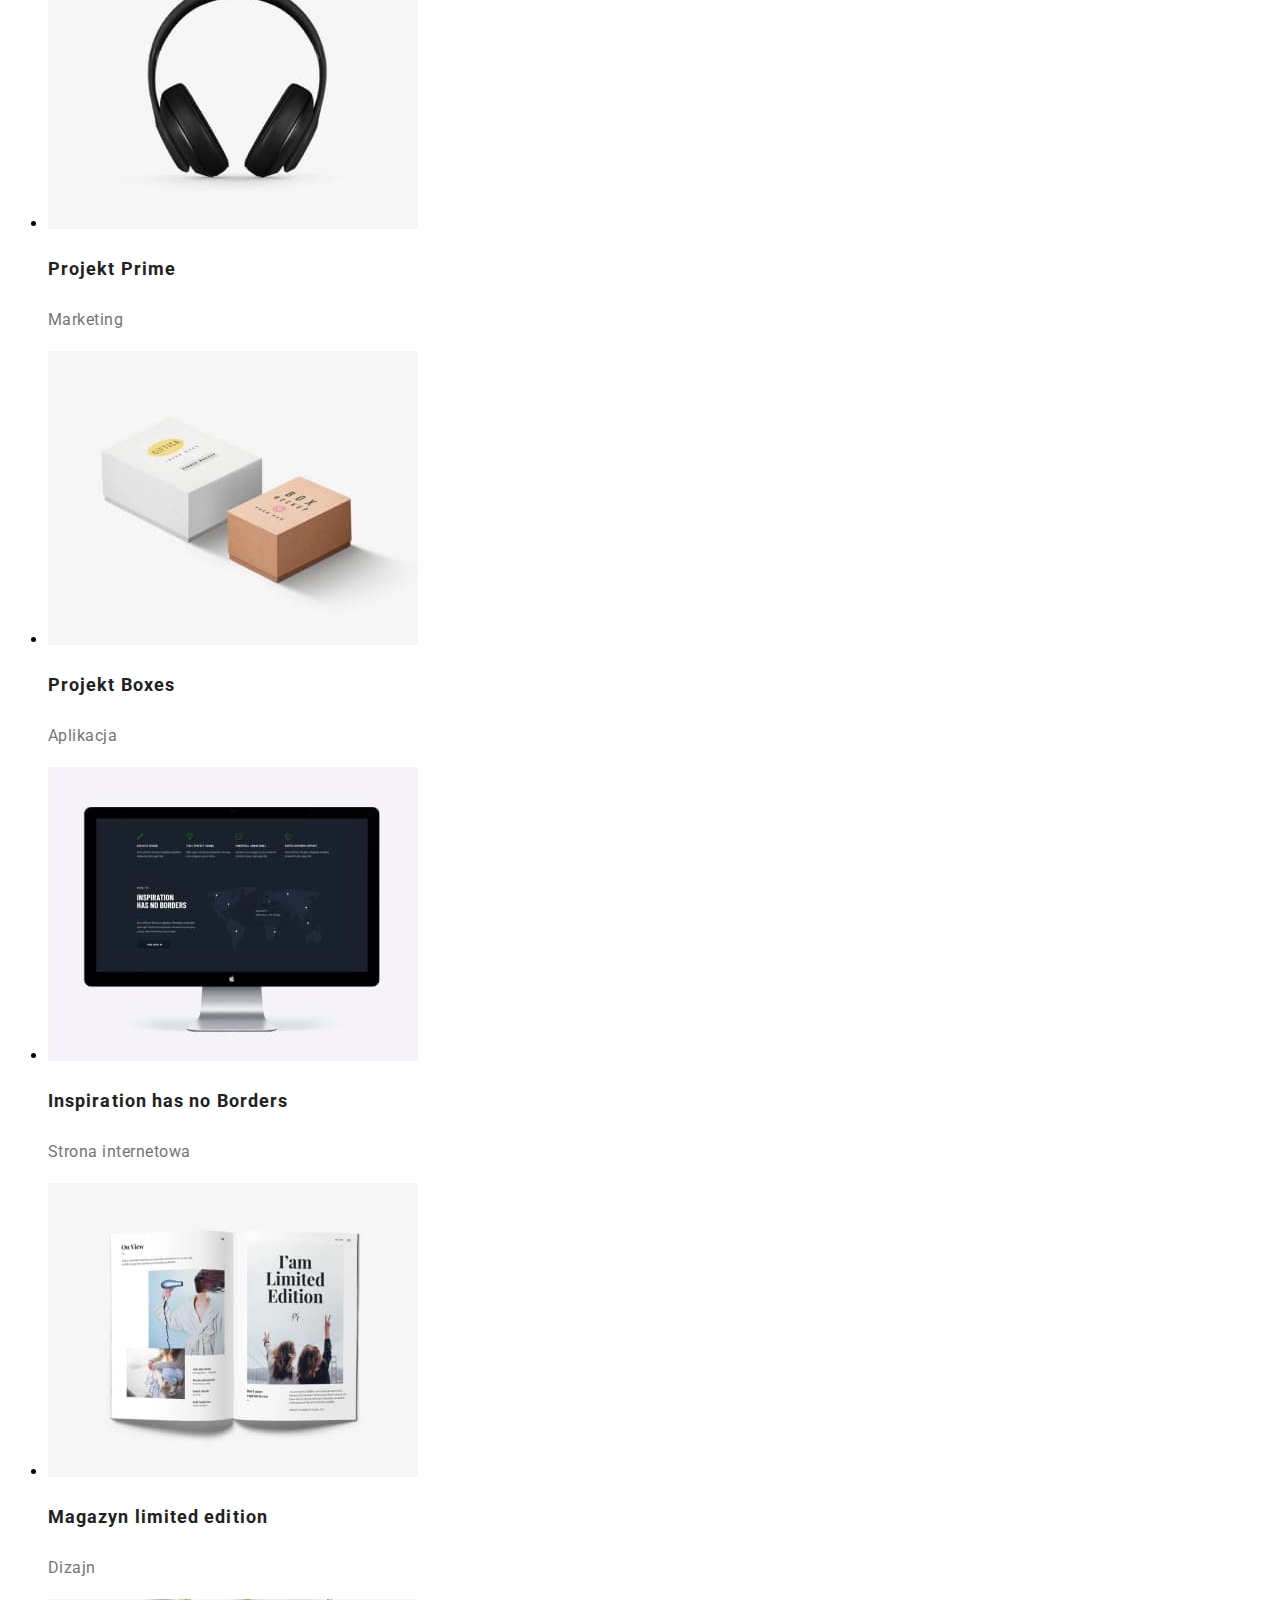
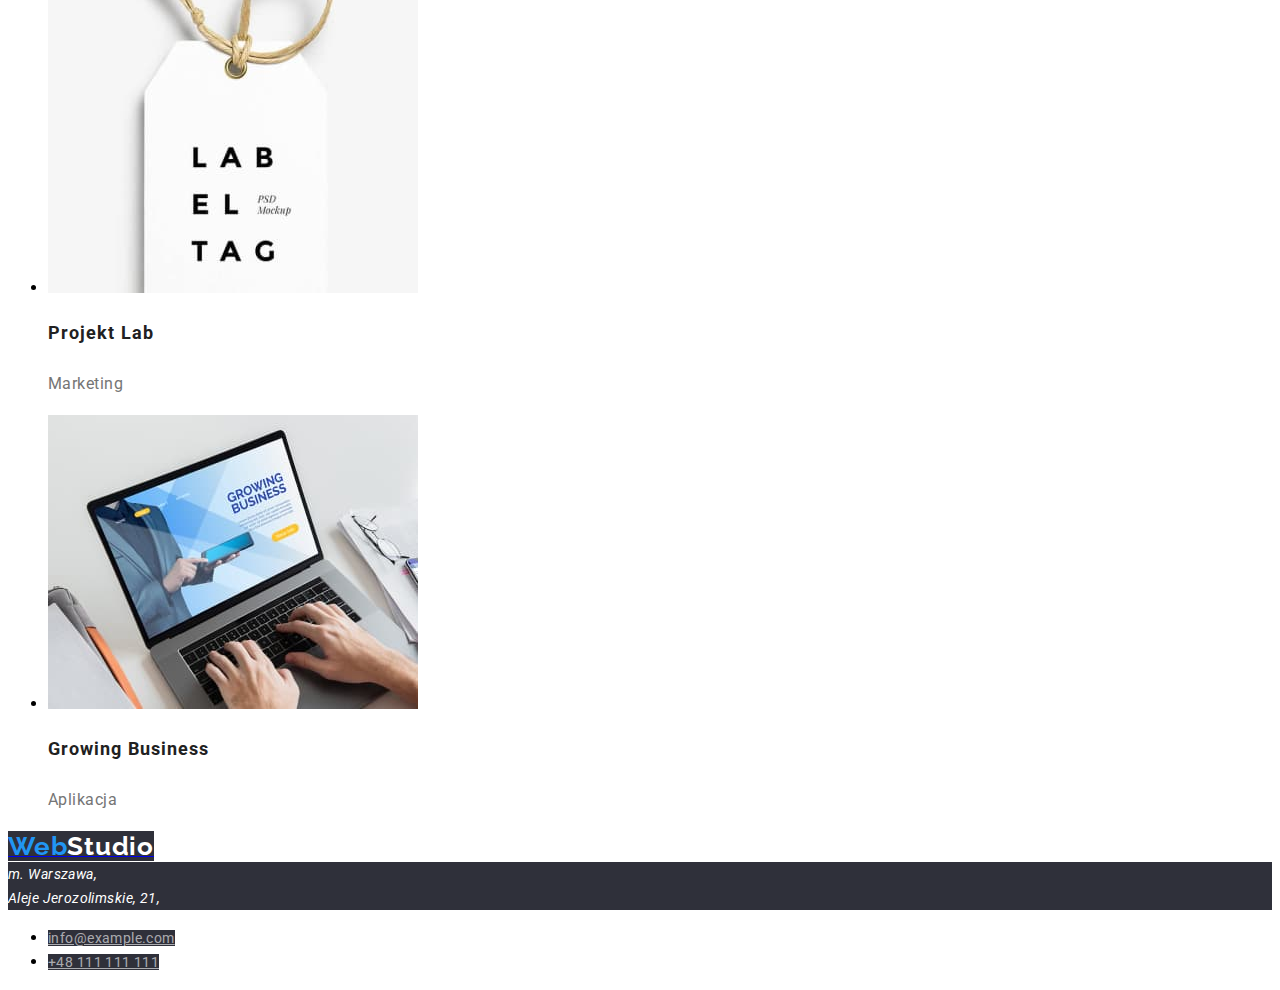
==== commit 535d0c90: "second homework" ====
--- a/portfolio.html
+++ b/portfolio.html
@@ -16,7 +16,7 @@
     <nav>
       <ul>
         <li><a class="link black" href="Agencja">Agencja</a></li>
-        <li><a class="link black bluehover" href="./portfolio.html">Portfolio</a></li>
+        <li><a class="link black" href="./portfolio.html">Portfolio</a></li>
         <li><a class="link black" href="Kontakty">Kontakty</a></li>
       </ul>
       <address>
@@ -27,19 +27,16 @@
    </header>
     <main>
       <section>
-        <h2>
           <ul>
-            <li><button class="link background" type="button">Wszyskie</button></li>
+            <li><button class="link" type="button">Wszyskie</button></li>
             <li><button class="link" type="button">Strony</button></li>
             <li><button class="link" type="button">Aplikacje</button></li>
             <li><button class="link" type="button">Dizajn</button></li>
             <li><button class="link" type="button">Marketing</button></li>
           </ul>
-        </h2>
       </section>
       
         <section>
-        <h3>
           <ul>
             <li><img class="link" src="./images/img(9).jpg" alt="Technocrack" width="370" height="294"/>
               <p class="header1">Technocrack</p> 
@@ -69,7 +66,6 @@
               <p class="header1">Growing Business</p>
               <p class="text1">Aplikacja</p></li>
           </ul>
-         </h3>
        </section>
      </main>
      <footer>
@@ -78,12 +74,10 @@
         m. Warszawa, <br/>
         Aleje Jerozolimskie, 21, <br/>
        </address>
-        <address>
           <ul>
             <li><a class="link footer" href="mailto:info@example.com">info@example.com</a></li>
             <li><a class="link footer" href="tel:+48111111111">+48 111 111 111</a></li>
           </ul>
-        </address>
      </footer>
   </body>
 </html>--- a/css/style.css
+++ b/css/style.css
@@ -2,10 +2,12 @@
     font-family: 'Roboto', sans-serif;
 }
 .link:focus,
+.link:hover
 {
-    color: #2196F3 ;
-    text-decoration: none;
+   color: #2196F3;
+   text-decoration: none;
 }
+
 .colorblue{
    color: #2196F3; font-family: Raleway;
     font-size: 26px;
@@ -162,10 +164,7 @@
 letter-spacing: 0.02em;
 text-align: left;
 }
-.bluehover:hover
-{
-   color: #2196F3;
-}
+
 .header1{ color: #212121;
    font-family: Roboto;
 font-size: 18px;
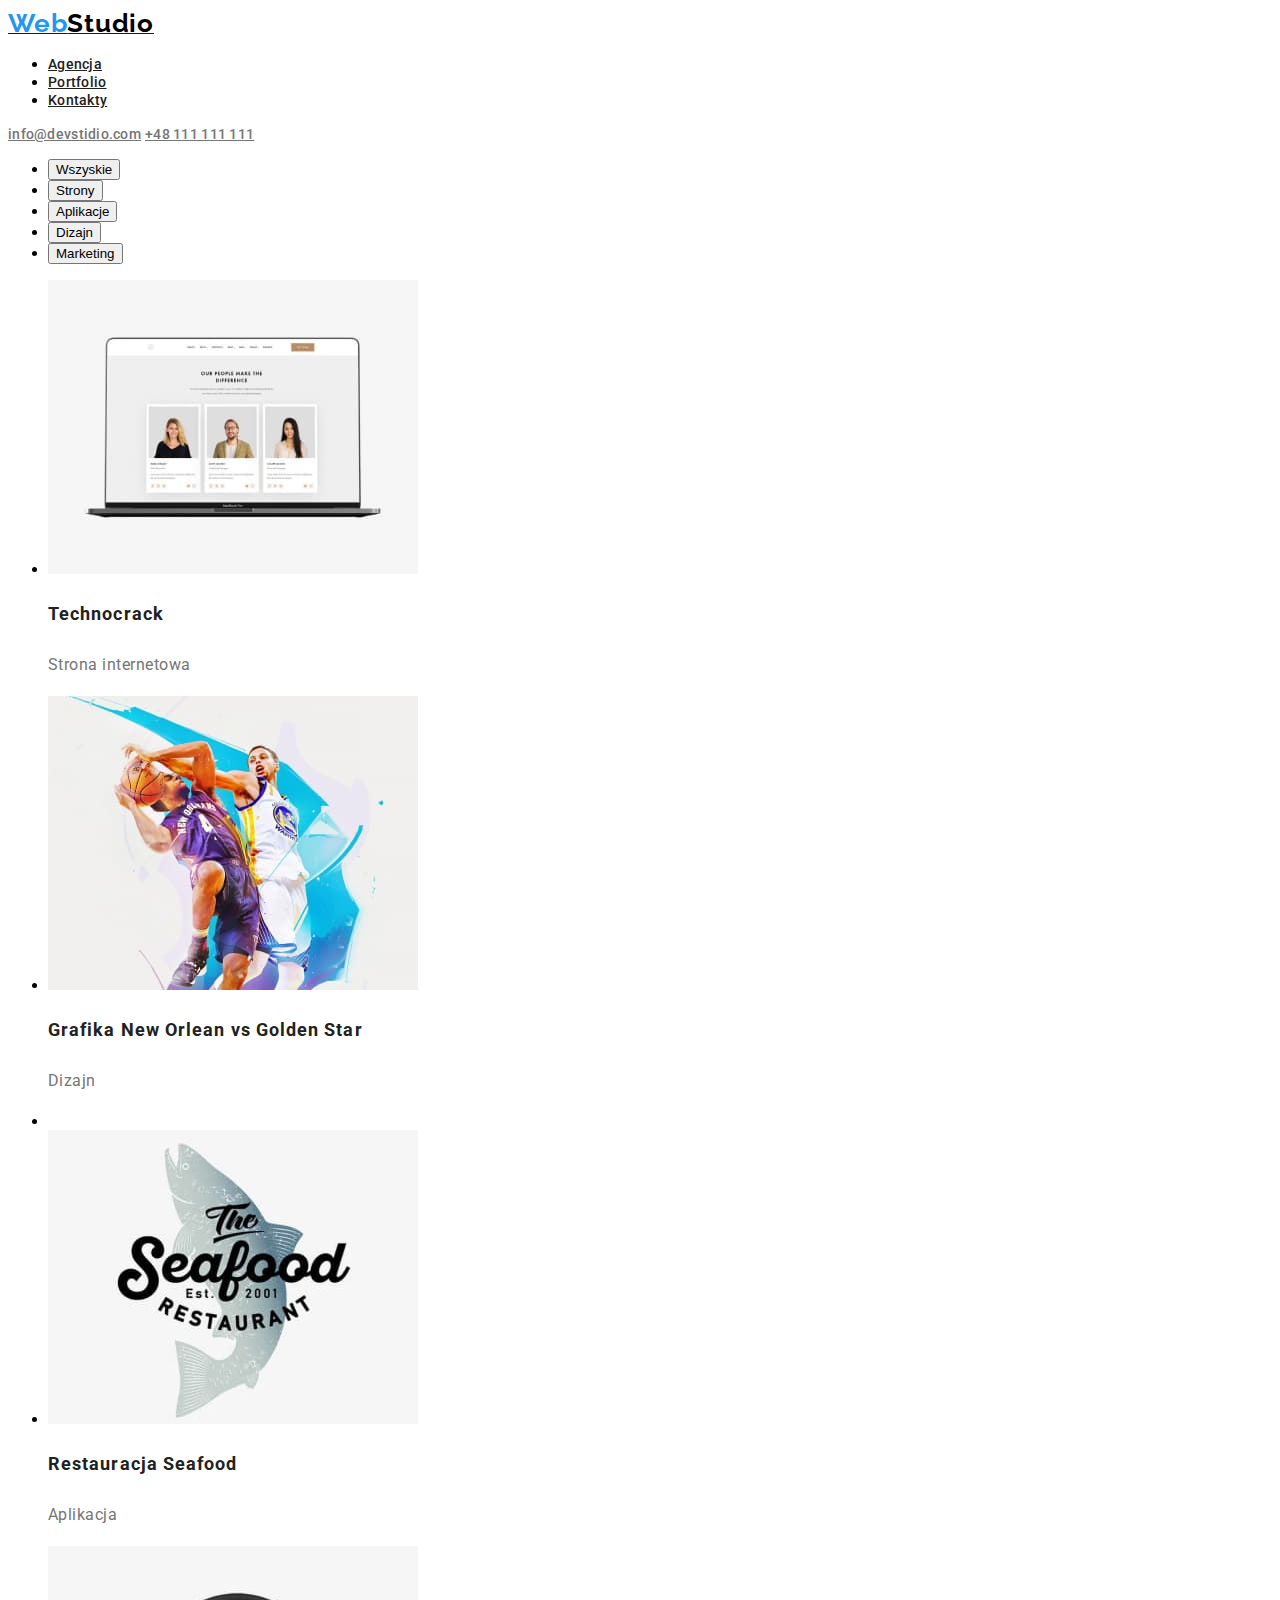
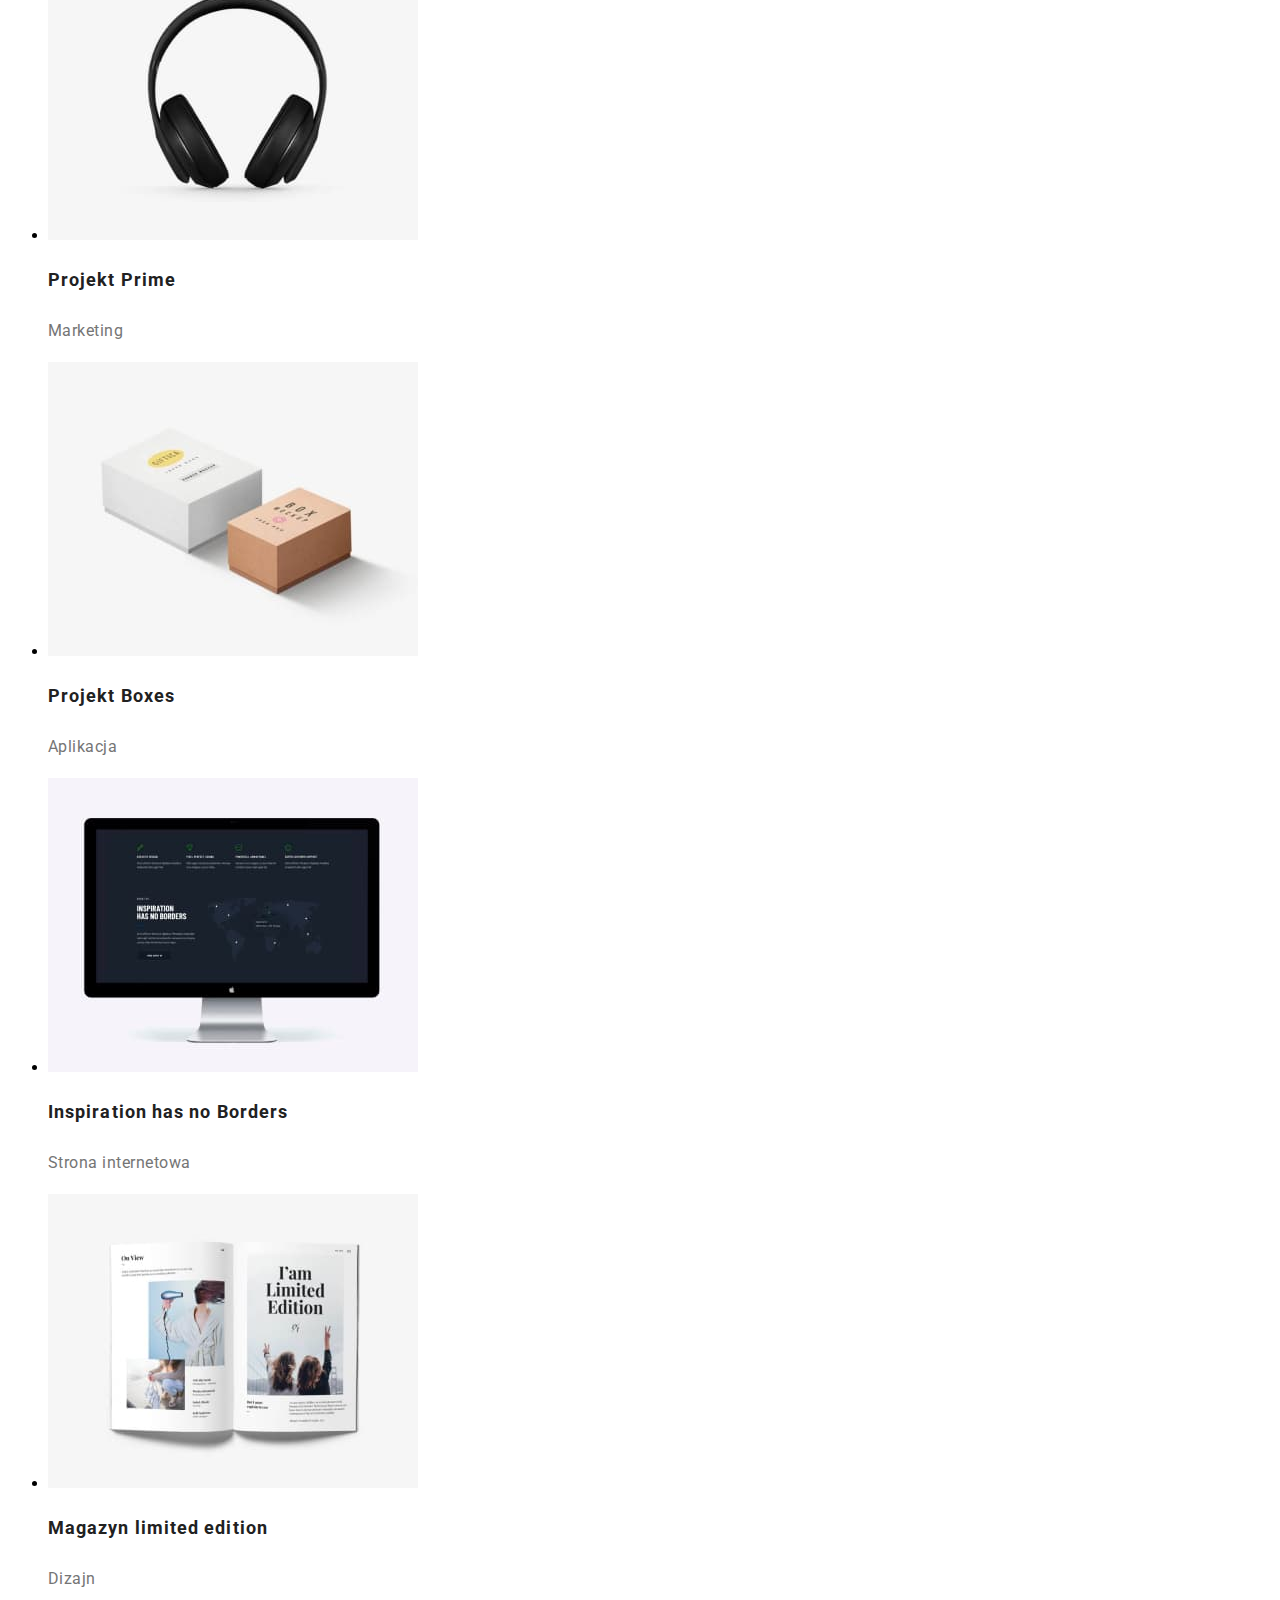
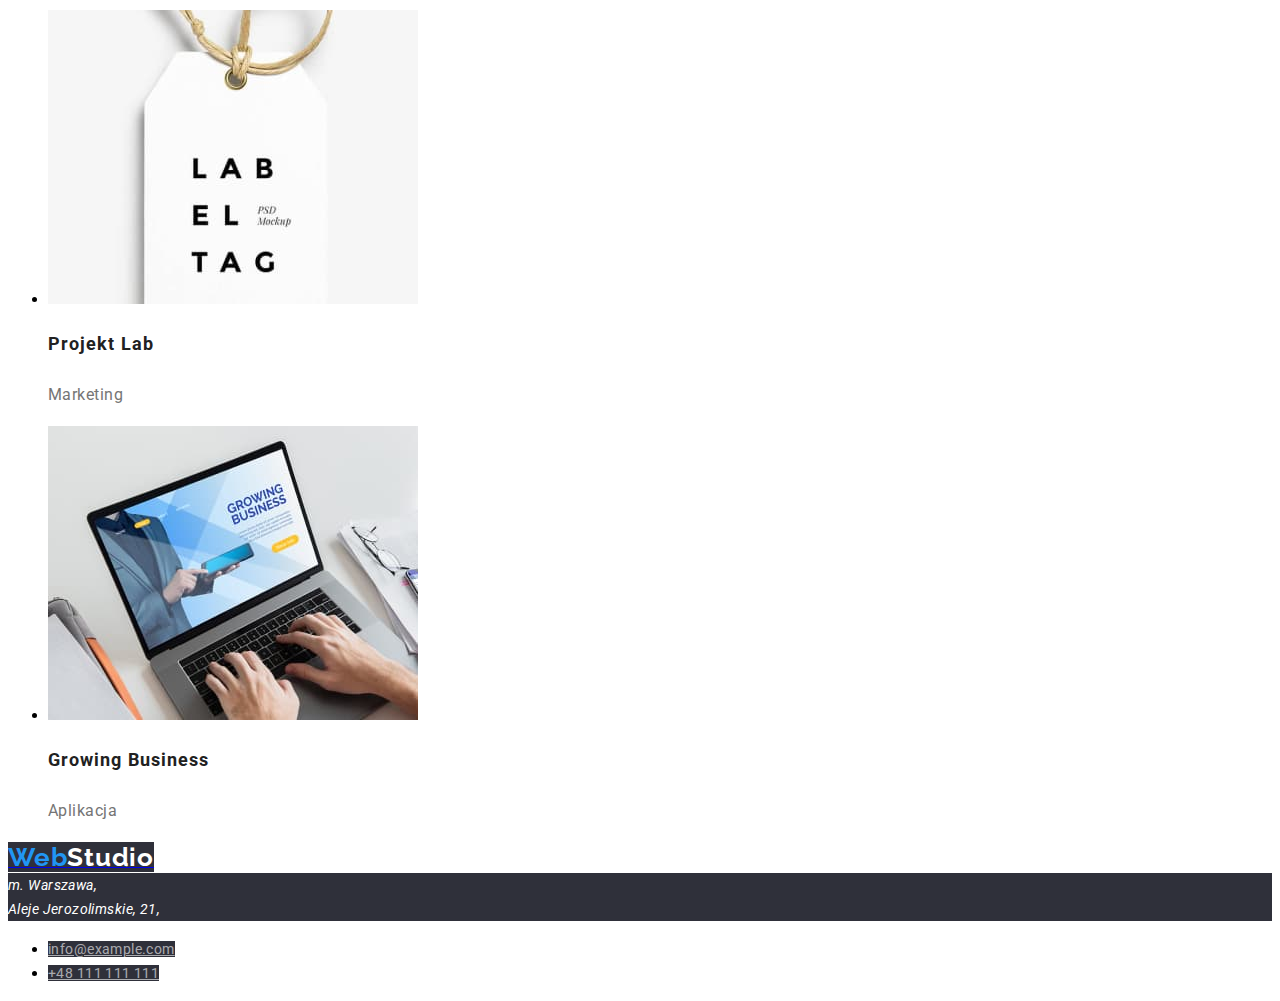
==== commit f24ad85f: "secondhomework" ====
--- a/portfolio.html
+++ b/portfolio.html
@@ -19,10 +19,8 @@
         <li><a class="link black" href="./portfolio.html">Portfolio</a></li>
         <li><a class="link black" href="Kontakty">Kontakty</a></li>
       </ul>
-      <address>
         <a class="link grey" href="mailto:info@devstudio.com">info@devstidio.com</a>
         <a class="link grey" href="tel:+48111111111">+48 111 111 111</a>
-      </address>
     </nav>
    </header>
     <main>
--- a/css/style.css
+++ b/css/style.css
@@ -1,4 +1,4 @@
-body {
+.body {
     font-family: 'Roboto', sans-serif;
 }
 .link:focus,
@@ -6,6 +6,9 @@
 {
    color: #2196F3;
    text-decoration: none;
+}
+.link1:focus{
+ text-decoration: none;
 }
 
 .colorblue{
@@ -45,10 +48,10 @@
     background-color:#2196F3;
     color:#FFFFFF;
  }
- button{
+ .button{
     cursor: pointer;
  }
- nav{
+ .navi{
    color: #161616;
    font-family: Roboto;
 font-size: 14px;
@@ -57,7 +60,7 @@
 letter-spacing: 0.02em;
 text-align: left;
  }
- h1{
+ .h1{
    color: #FFFFFF;
    font-family: Roboto;
 font-size: 44px;
@@ -86,8 +89,9 @@
 text-align: left;
 }
 .button1{
-   color: #FFFFFF;
-   font-family: Roboto;
+cursor: pointer;
+color: #FFFFFF;
+font-family: Roboto;
 font-size: 16px;
 font-weight: 700;
 line-height: 30px;
@@ -95,6 +99,7 @@
 text-align: center;
 background-color: #2196F3;
 }
+
 .header{
    color: #212121;
    font-family: Roboto;
@@ -113,7 +118,7 @@
 letter-spacing: 0.03em;
 text-align: left;
 }
-h2{
+.h2{
    color:#212121;
    font-family: Roboto;
 font-size: 36px;
